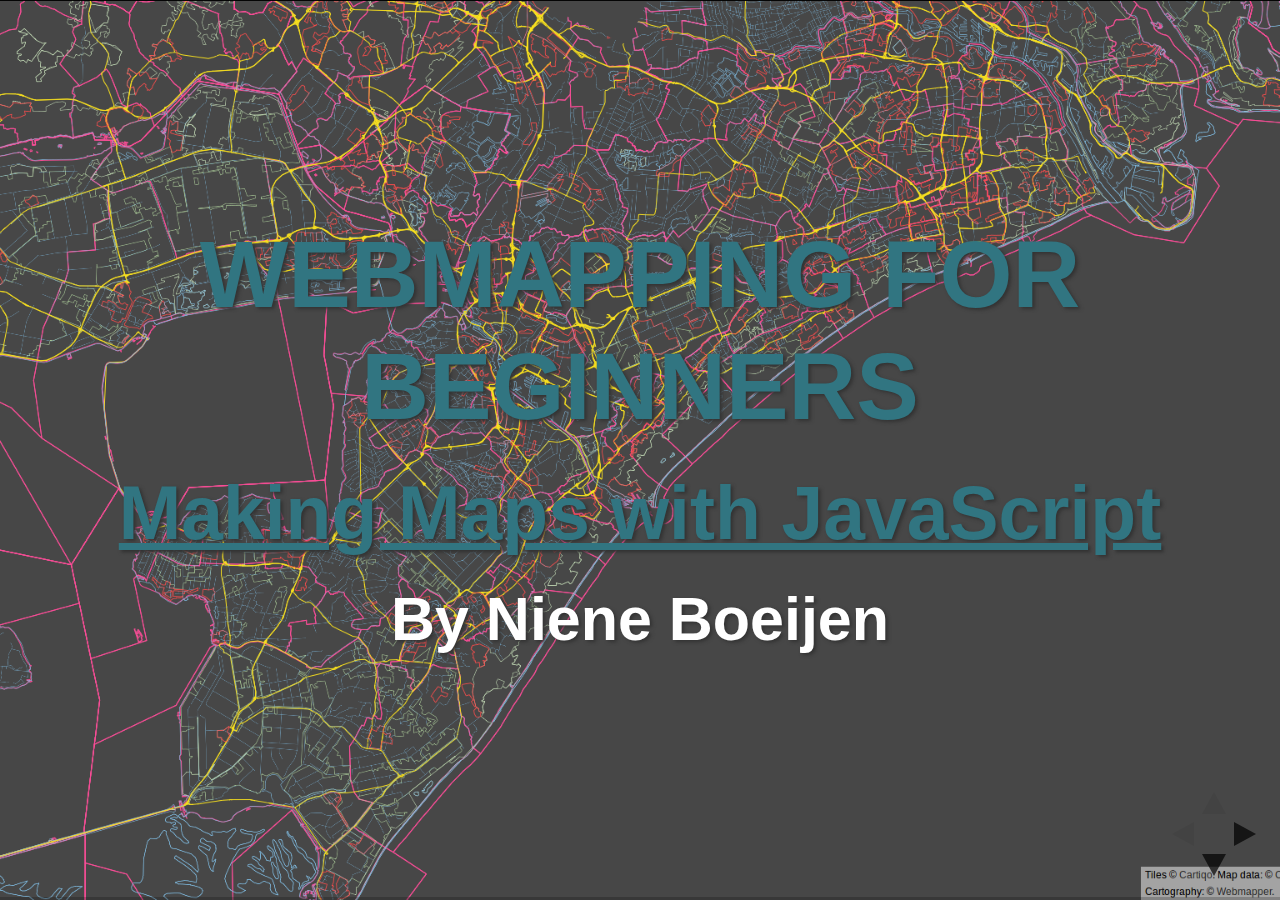
==== index.html @ 472a7421 "presentation" ====
<!doctype html>
<html lang="en">

<head>
	<meta charset="utf-8">
	<title>MGI, Making Maps with JavaScript</title>
	<meta name="description" content="Presentation introducing JavaScript as a map-making tool.">
	<meta name="author" content="Niene Boeijen">
	<meta name="apple-mobile-web-app-capable" content="yes">
	<meta name="apple-mobile-web-app-status-bar-style" content="black-translucent">
	<meta name="apple-mobile-web-app-title" content="Make maps with JS">
	<meta name="viewport" content="width=device-width, initial-scale=1.0, maximum-scale=1.0, user-scalable=no">
	<link rel="stylesheet" href="presentation/css/reveal.css">
	<link rel="stylesheet" href="presentation/css/theme/webmapper.css" id="theme">
	<!-- Theme used for syntax highlighting of code -->
	<link rel="stylesheet" href="presentation/lib/css/zenburn.css">
</head>

<body>
	<div class="reveal">
		<div class="slides">
			<!-- Opening & Welcome -->
			<section data-background-image="presentation/img/background_1.png">
				<section data-background="presentation/img/boston.gif">
					<h1>Webmapping for beginners</h1>
					<h2>Making Maps with JavaScript </h2>
					<h3>By Niene Boeijen</h3>
				</section>
				<section data-background-image="presentation/img/background_1.png">
					<table>
						<tr>
							<td>
								<h4> Presentation </h4>
							</td>
							<td> <a
									href="https://NieneB.github.io/webmapping_for_beginners_v2/">https://NieneB.github.io/webmapping_for_beginners_v2/</a>
							</td>
						</tr>
						<tr>
							<td>
								<h4> Workshop </h4>
							</td>
							<td><a
									href="https://github.com/NieneB/webmapping_for_beginners_v2/wiki">https://github.com/NieneB/webmapping_for_beginners_v2/wiki</a>
							</td>
						</tr>
					</table>
				</section>
				<section class="patternBackground">
					<h2>Niene Boeijen </h2>
					<div style="float:left; width:50%;">
						<img src="https://raw.githubusercontent.com/NieneB/Webmapping_for_beginners/gh-pages/img/wur.jpg"
							width="250px" />
						<a class="noBackground" href="https://waag.org/en/users/niene-boeijen">
							<img src="https://raw.githubusercontent.com/NieneB/Webmapping_for_beginners/gh-pages/img//WS_logo.jpg"
								height="100px" />
						</a>
						<a class="noBackground" href="http://maptime.io">
							<img src="https://raw.githubusercontent.com/NieneB/Webmapping_for_beginners/gh-pages/img//maptimeAMS.png"
								height="200px" />
						</a>
						<a class="noBackground" href="http://webmapper.net">
							<img src="presentation/img/webmapper_logo_tekst.png" height="120px" /> </a>
					</div>
					<div style="float:right; width: 50%;">
						<p style="color:#535353;">Propedeuse Art Academy</p>
						<p style="color:#535353;">MSc Geo Information Science</p>
						<p style="color:#535353;">Internship Geo Web Visualization</p>
						<p style="color:#535353;">Maptime Amsterdam & Utrecht</p>
						<p style="color:#535353;">Web Cartographer</p>
					</div>
					<aside class="notes">
						Full Stack Web Map Developer.
					</aside>
				</section>
				<section data-background-image="presentation/img//webmapperbkg.png"
					style=" text-shadow: 0px 0px 4px #333333">
					<h3 style=" text-shadow: 2px 2px 4px #333333"><a href="http://webmapper.net">Webmapper</a></h3>
					<h4 style=" color:#eeeeec; text-shadow: 2px 2px 4px #333333 ">Utrecht, the Netherlands</h4>
					<br />
					<br />
					<br />
					<br />
					<p class="fragment fade-up">Data - Design - Technology</p>
				</section>
				<section data-background-image="presentation/img//webmapperbkg.png"
					style="color:#eeeeec; text-shadow: 0px 0px 4px #333333">

					<h3 style="color:#eeeeec; text-shadow: 2px 2px 4px #333333"><a
							href="http://webmapper.net"></a>Webmapper</a></h3>

					<h4 style="color:#eeeeec; text-shadow: 2px 2px 4px #333333 ">Utrecht, the Netherlands</h4>
					<br />
					<br />
					<br />
					<br />
					<p>We make interactive maps & geo data visualizations</p>
					<p>Our expertise is open {source; data; standards}</p>
					<p>We combine cartography with web technology</p>
				</section>
				<section data-background="presentation/img/webmapper.gif">
					<div style="float: right; width: 70%; background-color:rgba(255,255,255,0.8);">
						<p>Tools we use:</p>
						<p>QGIS</p>
						<p>PostgreSQL</p>
						<p>GeoServer, MapServer</p>
						<p>JavaScript: Leaflet, OpenLayers, MapboxGL, D3</p>
						<p>Ubuntu, Linux command line tools</p>
					</div>
				</section>
				<section>
					<h3> Internships! </h3>
				</section>
			</section>
			<!--Programme info -->
			<section>
				<section>
					<h1>Goal of today!</h1>
					<p> At the end of this workshop, you will have <b>your own web page with an interactive map!</b>
						Including custom data and different background maps, of the area you want to show! Your web page
						will be hosted on Github, so you can <b>immediately share your progress with all your family and
							friends!</b></p>
					<img src="https://media.giphy.com/media/6KKab1ydLq1uU/giphy.gif">
				</section>
				<section>
					<h1> Beginners</h1>
					<img src="https://media.giphy.com/media/AEcZfXZZNCcQU/giphy.gif" width="250px">
					<p>For beginners means: if you have NO knowledge of JavaScript, HTML, CSS, Leaflet.js and D3.js,
						this workshop will help you get started!</p>
				</section>
				<section>
					<h1>This is how we do it:</h1>
					<table>
						<tr>
							<td>Introduction</td>
							<td>15 min </td>
						</tr>
						<tr>
							<td>Leaflet.js</td>
							<td>15 min </td>
						</tr>
						<tr>
							<td> <a href="https://github.com/NieneB/Webmapping_for_beginners/wiki/Introduction-Leaflet">Workshop
									Leaflet.js </a></td>
							<td> 60 min</td>
						</tr>

						<tr>
							<td colspan="2" align="center"> <b> Break! </b></td>
						</tr>
						<tr>
							<td> D3.js</td>
							<td>15 min</td>
						</tr>
						<tr>
							<td><a href="https://github.com/NieneB/Webmapping_for_beginners/wiki/Introduction-D3">Workshop
									D3.js</a></td>
							<td>60 min</td>
						</tr>

						<tr>
							<td colspan="2" align="center"><b>Show & tell </b> </td>
						</tr>
					</table>
				</section>
				<section>
					<h1> Let's get started!</h1>
				</section>
			</section>
			<!-- Presentation part 1 What is a Web Map? -->
			<section>
				<section>
					<h1>What is a web map?</h1>
					<p><i>Analogue paper maps</i></p>
					<table>
						<tr>
							<th> Digital maps</th>
							<th> VS</th>
							<th>Web Maps</th>
						</tr>
						<tr>
							<td> Data </td>
							<td></td>
							<td> Tiles, styles and servers </td>
						</tr>
						<tr>
							<td> On the computer </td>
							<td></td>
							<td> View in a browser </td>
						</tr>
						<tr>
							<td>Calculate, analyze</td>
							<td></td>
							<td>scroll, pan, zoom</td>
						</tr>
					</table>
					<img src="presentation/img/webmapping_4_steps.jpg">
				</section>
				<section data-background="presentation/img/osm.png">
					<h2><a href="openstreetmap.org">openstreetmap.org</a></h2>
				</section>
				<section data-background="presentation/img/google.png">
					<h2><a href="google.com/maps">google.com/maps</a></h2>
				</section>
				<section>
					<h1>a little History</h1>
					<div style="float:left; width:50%">
						<p>Digital maps</p>
						<p>GIS software</p>
						<p>GIS on the Web is not user friendly.. </p>
						<p>1996 Mapquest first with a web service! </p>
					</div>
					<img src="presentation/img/mapquest.jpeg" style="float:right; width:50%">
				</section>
				<section>
					<h4>But really slow to load..</h4>
					<p>in 2004 Endoxon found a way for quick online mapping! <a
							href="http://map.search.ch">map.search.ch</a></p>
					<p>2005 Google Maps took over!</p>
					<p> The solution?</p>
					<h1 class="fragment grow">Tiles! </h1>
				</section>
				<section data-background="presentation/img/tiles-loading.gif">
					<h1>Tiles</h1>
					<p>All tiles size 256x256 pixels </p>
					<p>Placed in a grid, sharing boundaries </p>
					<p> Seamless map </p>
					<p class="fragment grow">All these little tiles load way faster than one big map!</p>
					<p>We call this slippy maps</p>
				</section>
				<section>
					<h1>Zoom levels</h1>
					<p>Each zoom level has its own set of tiles!</p>
					<div style="float:right; width:50%">
						<p>Zoom level 0: 1 tile for the whole world.</p>
						<p>Increases exponentially...</p>
						<p>Zoom level 1: 4 tiles</p>
						<p>Zoom level 2: 16 tiles</p>
						<p> etc. </p>
					</div>
					<img src="presentation/img/training-tiling.png" style="float:left; width:50%">
					<a href="http://www.maptiler.org/google-maps-coordinates-tile-bounds-projection/"> Map with tile
						bounds</a>
				</section>
				<section>
					<h1>Styling & Serving tiles</h1>
					<div style="float: left; width: 50%">
						<p>Tiles are styled and rendered in advance</p>
						<p>Tiles are just images on the web</p>
						<p><a
								href="http://tile.openstreetmap.org/5/16/10.png">http://tile.openstreetmap.org/5/16/10.png</a>
						</p>
						<p>/z/x/y</p>
					</div>
					<div style="float: right; width: 50%">
						<img src="presentation/img/tiles.gif">
					</div>
				</section>
				<!-- 					<section>
						<h4>Today: </h4>
						<p> We use Tiles already provided on the internet!</p>
					</section> -->
				<section>
					<h1>Layers!</h1>
					<div style="float: left; width: 50%;">
						<p>Base Layer</p>
						<p>Raster</p>
						<img src="presentation/img/raster.png" width="500px">
					</div>
					<div style="float: right; width: 50%;"">
							<p>Data Layer / Feature Layer</p>
							<p>Vector</p>
						<img src=" presentation/img/vector_types.png" width="500px">
					</div>
				</section>
				<!-- 					<section>
						<p>There is also such a thing as Vector tiles!</p>
						<p>But today only about <h4>Raster tiles</h4></p>
					</section> -->
				<section>
					<h1>Summary</h1>
					<h2>Web Map Building blocks</h2>
					<div style="float: left; width: 50%">
						<p>Data, styled, tiles, server:</p>
						<p><b>Base Layer</b></p>
						<p>Additional Data:</p>
						<p><b>Vector Layers</b></p>
						<p>Interface and Interaction</p>
						<p><i>Zoom, panning, clicking etc. </i></p>
					</div>
					<div style="float: left; width: 50%">
						<img src="presentation/img/tile_creation.png">
					</div>
				</section>

				<section>
					<h2>How to bring this all together?</h2>
					<div class="fragment fade-in">
						<h1> JavaScript!</h1>
						<p>Puts it all together,</p>
						<p>Tiles, content, interaction</p>
					</div>
				</section>
				<section>
					<img src="presentation/img/web_map_building_blocks.png" height=" 50%">
				</section>
			</section>
			<!-- Presentation part 2 Web page -->
			<section>
				<section>
					<h1>Making a Web Page</h1>
					<img src="presentation/img/html-css-js.png">
					<img class="fragment fade-in" src="presentation/img/html-css-js-file.png">
				</section>
				<section>
					<h1>New to HTML & CSS?</h1>
					<p>Start with <a
							href="https://github.com/NieneB/Webmapping_for_beginners/wiki/Making-a-web-page">Making a
							web page</a> </p>
					<p>Or use <a href="https://www.codecademy.com/learn/web"> Code Academy</a></p>
					<img src="presentation/img/html_demo.gif" width="50%">
				</section>
				<section>
					<h1>Maps with JavaScript</h1>
					<img src="presentation/img/web_map_building_blocks.png" height=" 50%">
				</section>
			</section>
			<!-- Presentation part 2.5 Maps with Javascript -->
			<section>
				<section>
					<h1>a Map is a lot! </h1>
					<p>Tiles for Base layer</p>
					<p>Data layers, polygons, lines & points</p>
					<p>Functionality: zoom, pan, popups, markers, routes, etc. </p>
					<p>Interactivity</p>
					<p>etc.</p>
					<h2 class="fragment fade-in">JavaScript Libraries! </h2>
				</section>
				<section>
					<h1>JavaScript Library</h1>
					<p> Including a JavaScript library in your code is like copying and pasting someone else's code into
						yours. You have access to everything in that library. </p>
					<p> In our case, it's a bunch of cool tools to make web maps and give them familiar functionality.
					</p>
				</section>
				<section>
					<h1>JavaScript Libraries for Mapping</h1>
					<p><a href="https://openlayers.org/">OpenLayers</a>
						<p class="fragment grow"><a href="http://leafletjs.com/">Leaflet.js</a></p>
						<p class="fragment grow"><a href="https://d3js.org/">D3.js</a></p>
						<p><a href="https://developers.google.com/maps/documentation/javascript/">Google Maps</a></p>
						<p><a href="https://www.mapbox.com/mapbox.js/api/v3.1.1/">Mapbox</a></p>
						<p><a href="https://developer.here.com/develop/javascript-api">HERE Maps</a></p>
				</section>
				<!-- NL Maps -->
				<!-- <section>
						<h1>NL Maps</h1>
						<p>Nederlandse actuele Data op de kaart (BRT)</p>
						<p>Meerdere Mapping libraries ondersteund</p>
						<p>Kant en klare code</p>
						<p>Uitgebreide documentatie</p>
					</section>
					<section>
						<a href="https://nlmaps.nl/"> NL Maps Wizard</a>
						<img src="presentation/img/nl_maps.gif">
					</section> -->
			</section>
			<!-- Presentation part 3 Leaflet.js -->
			<section>
				<section>
					<h1>Leaflet.js</h1>
					<a href="http://leafletjs.com"><img src="presentation/img/leaflet-logo.png"></a>
					<p>An Open-Source JavaScript Library for Mobile-Friendly Interactive Maps</p>
					<blockquote> simplicity, performance and usability </blockquote>
				</section>
				<section>
					<p>Developed by: <a href="http://agafonkin.com/en/">Vladimir Agafonkin.</a></p>
					<p>Weighing about 38 KB of JS. </p>
					<p>Has all the mapping features most developers ever need.</p>
					<p>Can be extended with <a href="http://leafletjs.com/plugins.html">Plugins</a></p>
					<p>Well <a href="http://leafletjs.com/reference-1.2.0.html">documented</a></p>
				</section>
				<section>
					<h1>What Leaflet does not do:</h1>
					<p>Provide data for you.</p>
					<p>Provide the basemap.</p>
					<p>Its not GIS</p>
					<h2 class="fragment fade-in">Leaflet is a framework </h2>
				</section>
				<!-- 	<section>
						<h1>Some examples</h1>
						<p>http://spatial.ly/2017/03/mapping-european-population/</p>
						<iframe src="http://dataviz.spatial.ly/European_Population_Density.html" style="width:100%; height:300px;"> </iframe>
					</section> -->
				<section>
					<h1>Gimme the code!</h1>
					<p>Include in HTML head</p>
					<pre><code data-trim >
<link rel="stylesheet" href="https://unpkg.com/leaflet@1.2.0/dist/leaflet.css"/>
<script src="https://unpkg.com/leaflet@1.2.0/dist/leaflet.js"></script>
						</code></pre>
					<p>HTML body</p>
					<pre><code data-trim > <div id="mapid"></div> </code></pre>
					<p>CSS</p>
					<pre><code data-trim data-noescape>#mapid { height: 180px; }</code></pre>
				</section>
				<section>
					<h2>JavaScript</h2>
					<pre><code data-trim data-noescape>
var map = L.map('map').setView([51.505, -0.09], 13);

L.tileLayer('http://{s}.tile.osm.org/{z}/{x}/{y}.png', {
    attribution: '&copy; <a href="http://osm.org/copyright">OpenStreetMap</a> contributors'
}).addTo(map);
</code></pre>
				</section>
				<section>
					<h1>What will we do?</h1>
					<p>Add a <a href="http://leaflet-extras.github.io/leaflet-providers/preview/">Base Map</a></p>
					<p>Adding markers, circles, polygons</p>
					<p>Add custom data</p>
					<iframe src="workshop/leaflet/index.html" style="width:100%; height:300px;"> </iframe>
				</section>
			</section>
			<!-- Presentation part 5 Let's get started! -->
			<section>
				<section>
					<h1> Let's Map!</h1>
					<p>Everything is on Github</p>
				</section>
				<section>
					<h1>Github?!</h1>
					<img src="https://media.giphy.com/media/TW6M5r0ncBHcQ/giphy.gif" height="200px">
					<p>Used for code.</p>
					<p>Version control.</p>
					<p>Sharing.</p>
					<p>Documentation.</p>
				</section>
				<section>
					<h2>Use Sublime Text</h2>
					<p>NOT Notepad+ ... </p>
					<p>See Blackboard!</p>
				</section>
				<section>
					<p>Made for Boston, USA</p>
					<p>Assignment: Change every coordinate of the examples to the Netherlands!!</p>
				</section>
				<section>
					<h4> Base map = tiles already on the internet</h4>
					<h4>Custom data : Feel free to use your own!</h4>
					<h1>NOTE:</h1>
					<p>Not to big datasets</p>
					<p>Export to GeoJSON: WGS84</p>
					<p>Remove any not used attributes first!</p>
					<p>Points, Polygons or Lines? </p>
					<p>Attribute names are crucial! simple, short, no spaces or symbols</p>
				</section>
				<section>
					<p>Running a local server</p>
					<pre><code data-trim data-noescape>
C:\Python27\ArcGIS10.5\python -m SimpleHTTPServer
</code></pre>
				</section>
				<section>
					<h1>Problems or questions?</h1>
					<p>Use <a href="https://en.wikipedia.org/wiki/Internet">the INTERNET!</a></p>
					<p> Use the <a href="http://leafletjs.com/reference-1.2.0.html">Leaflet documentation!</a></p>
					<p><a href="https://stackoverflow.com/questions/tagged/leaflet">StackOverflow</a> is awesome!</p>
					<p>Ask me</p>
				</section>
				<section>
					<h1>Be creative!</h1>
					<div style="float: left; width: 50%">
						<img src="https://media.giphy.com/media/3oEduXdm2gjnrsJBOo/giphy.gif">
					</div>
					<div style="float: right; width: 50%">
						<p>There is more to find on the Internet</p>
						<!-- <p>playing is learning</p> -->
						<p>Do not keep yourself to the assignments!! </p>
					</div>
				</section>
				<section>
					<table>
						<tr>
							<td>
								<h4> Presentation </h4>
							</td>
							<td> <a href="http://bit.ly/2uF2IhL">http://bit.ly/2uF2IhL </a> </td>
						</tr>
						<tr>
							<td>
								<h4> Workshop </h4>
							</td>
							<td><a href="http://bit.ly/2viXRGF">http://bit.ly/2viXRGF</a></td>
						</tr>
					</table>
					<h4> or </h4>
					<h4><a style=" text-transform: initial"
							href="https://github.com/NieneB/Webmapping_for_beginners">github.com/NieneB/webmapping_for_beginners</a>
					</h4>
				</section>
			</section>

			<!-- NEW PART PRESENTATION!!  -->
			<section>
				<section>
					<h1>Let's have a break!</h1>
					<img src="https://media.giphy.com/media/sYBZPHdMTBzyM/giphy.gif" height="400px">
					<h2> 15 min </h2>
				</section>
				<section>
					<table>
						<tr>
							<td>
								<h4> Presentation </h4>
							</td>
							<td> <a href="http://bit.ly/2uF2IhL">http://bit.ly/2uF2IhL </a> </td>
						</tr>
						<tr>
							<td>
								<h4> Workshop </h4>
							</td>
							<td><a href="http://bit.ly/2viXRGF">http://bit.ly/2viXRGF</a></td>
						</tr>
					</table>
					<h4> or </h4>
					<h4><a style=" text-transform: initial"
							href="https://github.com/NieneB/Webmapping_for_beginners">github.com/NieneB/webmapping_for_beginners</a>
					</h4>
				</section>
			</section>
			<!-- Presentation part 4 D3.js -->
			<section>
				<section>
					<h1>D3.js</h1>
					<a href="https://d3js.org/"><img src="presentation/img/d3-logo.png"></a>
					<p>Data Driven Documents</p>
					<p>A JavaScript library for manipulating documents based on data</p>
					<blockquote>D3 helps you bring data to life using HTML, SVG, and CSS.</blockquote>
					<code></code>
				</section>
				<section>
					<p>Developed by <a href="https://bost.ocks.org/mike/">Mike Bostock</a></p>
					<p>Allows you to bind data to the DOM and apply data-driven transformations to the document</p>
					<p>HTML, SVG, and CSS</p>
					<p>Fast</p>
					<p>supports large datasets</p>
					<p>Dynamic, interaction, animation</p>
				</section>
				<section>
					<h1>SVG</h1>
					<div style="float: left; width: 50%">
						<p>Text-based, mathematical representation of an image. </p>
						<p>Vector Graphics</p>
						<p>Can be searched, indexed, scripted, and compressed! </p>
					</div>
					<div style="float: right; width: 50%">
						<img
							src="https://raw.githubusercontent.com/wiki/NieneB/Webmapping_for_beginners/img/Bitmap_VS_SVG.png">
					</div>
				</section>
				<section>
					<h1>D3 is NOT</h1>
					<p>a slippy map creator</p>
					<p> Not based on tiles!!</p>
					<h2 class="fragment fade-in">Mostly used for:</h2>
					<p class="fragment fade-in">Charts (pie, line), Tables, Maps, Networks, animation & interactivity
					</p>

				</section>
				<section>
					<h1>Gimme the code!</h1>
					<pre><code><script src="https://d3js.org/d3.v4.min.js"></script></code></pre>
				</section>
				<section>
					<h1>How does it work?</h1>
					<h2>Selections</h2>
					<p>Selecting elements by : </p>
					<p>[.Class #Id Type]</p>
					<pre><code>
d3.selectAll("p").style("color", "white");
d3.select("body").style("background-color", "black");
						</code></pre>
				</section>
				<section>
					<h2>Data </h2>
					<p><b>Styles:</b> transparency, color, size, borders</p>
					<pre><code>d3.selectAll("p").style("color", "white");</code></pre>
					<p><b>Attributes:</b> classes, id, interactive behavior</p>
					<pre><code>d3.selectAll(".small").atr("class", "big");</code></pre>
					<p><b>Properties:</b> state, true/false</p>
					<p><b>Transitions:</b> animation, delay, transformation</p>

				</section>
				<section>
					<h1>Dynamic properties</h1>
					<pre><code>
d3.selectAll("p").style("color", function() {
	return "hsl(" + Math.random() * 360 + ",100%,50%)";
});</code></pre>
					<h1>Transition</h1>
					<pre><code>
d3.selectAll("circle").transition()
	.duration(750)
	.delay(function(d, i) { return i * 10; })
	.attr("r", function(d) { return Math.sqrt(d * scale); });</code></pre>
				</section>
				<section>
					<h1>Examples</h1>
					<a href="https://github.com/mbostock/d3/wiki/Gallery"> gallery</a>
				</section>
				<section>
					<h1>What will we do?</h1>
					<p>Making a simple map, countries as polygons</p>
					<p>Adding Point data, Style data driven</p>
					<p>Adding legends and graphs based on the same data</p>
					<iframe src="workshop/d3/index_step1.html" style="width:100%; height:300px;"> </iframe>
				</section>
			</section>
			<!-- Presentation part 5 Let's get started! -->
			<section>
				<section>
					<h1> Let's Map!</h1>
					<p>Everything is on Github</p>
				</section>
				<section>
					<h1>Problems or questions?</h1>
					<p>Use <a href="https://en.wikipedia.org/wiki/Internet">the INTERNET!</a></p>
					<p><a href="https://stackoverflow.com/questions/tagged/leaflet">StackOverflow</a> is awesome!</p>
					<p>Use the <a href="https://github.com/d3/d3/wiki">D3.js documentation!</a></p>
					<p>Use <a href="https://bl.ocks.org/">bl.ocks.org</a></p>
					<p>Ask me</p>
				</section>
				<section>
					<h1>Be creative!</h1>
					<div style="float: left; width: 60%">
						<img src="https://media.giphy.com/media/QIiqoufLNmWo8/giphy.gif">
					</div>
					<div style="float: right; width: 40%">
						<p>There is more to find on the Internet</p>
						<p>playing is learning</p>
						<p>Do not keep yourself to the assignments!! </p>
					</div>
				</section>
				<section>
					<table>
						<tr>
							<td>
								<h4> Presentation </h4>
							</td>
							<td> <a href="http://bit.ly/2uF2IhL">http://bit.ly/2uF2IhL </a> </td>
						</tr>
						<tr>
							<td>
								<h4> Workshop </h4>
							</td>
							<td><a href="http://bit.ly/2viXRGF">http://bit.ly/2viXRGF</a></td>
						</tr>
					</table>
					<h4> or </h4>
					<h4><a style=" text-transform: initial"
							href="https://github.com/NieneB/Webmapping_for_beginners">github.com/NieneB/webmapping_for_beginners</a>
					</h4>
				</section>
			</section>
			<!-- Show and Tell plus wrap up! -->
			<section>
				<section>
					<h1>Show & Tell</h1>
					<!-- <p><a href="https://tsyoungs.github.io/MyFirstWebMap/">Thea Youngs</a></p>
						<p><a href="https://josephmsms.github.io/leaflet_example">Joseph Schwartz</a></p>
						<p><a href="https://baburns.github.io/LeafletWorkshop/">Bonnie Burns</a></p>
						<p><a href="https://division39fbs.github.io/leaflet/">Irina Lecoche - Leaflet</a></p>
						<p><a href="https://division39fbs.github.io/d3/">Irina Lecoche - D3</a></p>
						<p><a href="https://pmcdiddy.github.io/myfirstwebmap_foss4g2017/">Phil McDaniel</a></p> -->
				</section>
				<section>
					<h1>Thank you!</h1>
					<p>Feedback please?</p>
					<p>Stay in touch or questions: </p>
					<p><i>niene@webmapper.net</i></p>
				</section>
				<section>
					<h1>Thanks to:</h1>
					<p>In random order:</p>
					<div style="float: left; width: 50%">
						<p style="font-size: 10pt; ">All contributors from Mapschool.io</p>
						<p style="font-size: 10pt;">Maptime Boston</p>
						<p style="font-size: 10pt;">Lyzi Diamond</p>
						<p style="font-size: 10pt;">Wikipedia</p>
						<p style="font-size: 10pt;">Leaflet.js</p>
						<p style="font-size: 10pt;">D3.js</p>
						<p style="font-size: 10pt;">Webmapper</p>
						<p style="font-size: 10pt;">Waag Society</p>
						<p style="font-size: 10pt;">Maptime Amsterdam</p>
						<p style="font-size: 10pt;">Maptime Utrecht</p>
						<p style="font-size: 10pt;">Maptime IO</p>
						<p style="font-size: 10pt;">Code Academy</p>
					</div>
					<div style="float: right; width: 50%">
						<p style="font-size: 10pt;">tutorials of Scott Murray</p>
						<p style="font-size: 10pt;">Noah Veltman</p>
						<p style="font-size: 10pt;">Mike Bostock</p>
						<p style="font-size: 10pt;">Giphy</p>
						<p style="font-size: 10pt;">BFRO</p>
						<p style="font-size: 10pt;">Alan McConchie</p>
						<p style="font-size: 10pt;">Beth Schechter</p>
					</div>
				</section>
			</section>
		</div>
	</div>
	<script src="presentation/lib/js/head.min.js"></script>
	<script src="presentation/js/reveal.js"></script>
	<script>
		// More info https://github.com/hakimel/reveal.js#configuration
		Reveal.initialize({
			controls: true,
			progress: true,
			history: true,
			center: true,

			transition: 'slide', // none/fade/slide/convex/concave/zoom

			// More info https://github.com/hakimel/reveal.js#dependencies
			dependencies: [
				{ src: 'presentation/lib/js/classList.js', condition: function () { return !document.body.classList; } },
				{ src: 'presentation/plugin/markdown/marked.js', condition: function () { return !!document.querySelector('[data-markdown]'); } },
				{ src: 'presentation/plugin/markdown/markdown.js', condition: function () { return !!document.querySelector('[data-markdown]'); } },
				{ src: 'presentation/plugin/highlight/highlight.js', async: true, callback: function () { hljs.initHighlightingOnLoad(); } },
				{ src: 'presentation/plugin/zoom-js/zoom.js', async: true },
				{ src: 'presentation/plugin/notes/notes.js', async: true }
			]
		});
	</script>
</body>

</html>
---- presentation/css/theme/webmapper.css ----
/**
 * White theme for reveal.js. This is the opposite of the 'black' theme.
 *
 * By Hakim El Hattab, http://hakim.se
 */
 @import url(../../lib/font/Lato2OFLWeb/Lato/latofonts.css);
 @import url(../../lib/font/cartiqo/cartiqo.css);

section.has-dark-background, section.has-dark-background h1, section.has-dark-background h2, section.has-dark-background h3, section.has-dark-background h4, section.has-dark-background h5, section.has-dark-background h6 {
  color: #222; }


.cartiqo {
    font-family: "cartiqo", "LatoWeb", Helvetica, sans-serif;
    color: #ffffff;
    font-size: 3.2em;
    padding: 0px;
    line-height: 1;
}

.iconlinks{
  position: absolute;
  top:-340px;
  right:-170px;
}
/*********************************************
 * GLOBAL STYLES
 *********************************************/

body {
  background:  #f9f9f9;
  background-color: #f9f9f9;
  background-image: url('../../backgrounds/exclusive-paper.png');
}
.patternBackground{
    background-image: url('../../backgrounds/hexellence.png');
    background-color: #f9f9f9;
}

.takeaway {
    background-image: url('../../backgrounds/hexellence.png');
    background-color: #f9f9f9;
    padding: 15px;
    text-align: left;
    text-shadow: 2px 2px #636363;
}

.reveal {
  font-family: "LatoWeb", Helvetica, sans-serif;
  font-size: 38px;
  font-weight: normal;
  color: #ffffff; }

::selection {
  color: #fff;
  background: #317581;
  text-shadow: none; }

.reveal .slides > section,
.reveal .slides > section > section {
  line-height: 1.3;
  font-weight: inherit;
   }

/*********************************************
 * Animation
 *********************************************/

 @keyframes bounceIn {
  0% {
    transform: scale(0.1);
    opacity: 0;
  }
  60% {
    transform: scale(1.2);
    opacity: 1;
  }
  100% {
    transform: scale(1);
  }
}

#animateBounce{
  /* mix-blend-mode: color-burn; */
  animation: bounceIn 2s infinite alternate;

}

/*********************************************
 * HEADERS
 *********************************************/
.reveal h1,
.reveal h2,
.reveal h3,
.reveal h4,
.reveal h5,
.reveal h6 {
  margin: 0 0 20px 0;
  color: #317581;
  font-family: "LatoWebHeavy", Helvetica, sans-serif;
  font-weight: 600;
  line-height: 1.2;
  letter-spacing: normal;
  word-wrap: break-word;
  text-shadow: 2px 2px 3px #333333;
}

.reveal h1 {
  font-size: 2em;
  text-transform: uppercase;
  
}

.reveal h2 {
  font-size: 1.6em; 
text-decoration: underline; }


.reveal h3 {
  font-size: 1.3em; 
  color: #ffffff;
}

.reveal h4 {
  font-size: 1em;
  text-shadow: none; }


/*********************************************
 * OTHER
 *********************************************/
.reveal p {
  margin: 20px 0;
  line-height: 1.3; 
  color: #2f2d2d;}

/* Ensure certain elements are never larger than the slide itself */
.reveal img,
.reveal video,
.reveal iframe {
  max-width: 85%;
  max-height: 85%; 
}

.reveal strong,
.reveal b {
  font-weight: bold; }

.reveal em {
  font-style: italic; }

.reveal ol,
.reveal dl,
.reveal ul {
  display: inline-block;
  text-align: left;
  margin: 0 0 0 1em; }

.reveal ol {
  list-style-type: decimal; }

.reveal ul {
  list-style-type: disc; }

.reveal ul ul {
  list-style-type: square; }

.reveal ul ul ul {
  list-style-type: circle; }

.reveal ul ul,
.reveal ul ol,
.reveal ol ol,
.reveal ol ul {
  display: block;
  margin-left: 40px; }

.reveal dt {
  font-weight: bold; }

.reveal dd {
  margin-left: 40px; }

.reveal q,
.reveal blockquote {
  quotes: none; }

.reveal blockquote {
  display: block;
  position: relative;
  width: 70%;
  margin: 20px auto;
  padding: 5px;
  font-style: italic;
  background: rgba(255, 255, 255, 0.05);
  box-shadow: 0px 0px 2px rgba(0, 0, 0, 0.2); }

.reveal blockquote p:first-child,
.reveal blockquote p:last-child {
  display: inline-block; }

.reveal q {
  font-style: italic; }

.reveal pre {
  display: block;
  position: relative;
  width: 90%;
  margin: 20px auto;
  text-align: left;
  font-size: 0.55em;
  font-family: monospace;
  line-height: 1.2em;
  word-wrap: break-word;
  box-shadow: 0px 0px 6px rgba(0, 0, 0, 0.3); }

.reveal code {
  font-family: monospace; }

.reveal pre code {
  display: block;
  padding: 5px;
  overflow: auto;
  max-height: 400px;
  word-wrap: normal; }

.reveal table {
  margin: auto;
  border-collapse: collapse;
  border-spacing: 0; }

.reveal table th {
  font-weight: bold; }

.reveal table th,
.reveal table td {
  text-align: left;
  padding: 0.2em 0.5em 0.2em 0.5em;
  border-bottom: 1px solid; }

.reveal table th[align="center"],
.reveal table td[align="center"] {
  text-align: center; }

.reveal table th[align="right"],
.reveal table td[align="right"] {
  text-align: right; }

.reveal table tbody tr:last-child th,
.reveal table tbody tr:last-child td {
  border-bottom: none; }

.reveal sup {
  vertical-align: super; }

.reveal sub {
  vertical-align: sub; }

.reveal small {
  display: inline-block;
  font-size: 0.6em;
  line-height: 1.2em;
  vertical-align: top; }

.reveal small * {
  vertical-align: top; }

/*********************************************
 * LINKS
 *********************************************/
.reveal a {
  color: #ffffff;
  background-color: #317581;
  padding: 5px;
  border-radius: 5px;
  text-decoration: none;
  -webkit-transition: color .15s ease;
  -moz-transition: color .15s ease;
  transition: color .15s ease; 
}

.reveal a:hover {
  background-color: #ffffff !important;
  color: #317581 !important;
  text-shadow: none;
  border: none; 
  text-shadow: 2px 2px 3px #333333;
  -webkit-transition: color .15s ease;
  -moz-transition: color .15s ease;
  transition: color .15s ease; 
}

.reveal a:visited {
  background-color: #317581;
  color: #ffffff ;
  text-shadow: none;
  border: none; 
  text-shadow: 2px 2px 3px #333333;
}

.reveal .roll span:after {
  color: #fff;
  background: #317581; }

/*********************************************
 * IMAGES
 *********************************************/
.reveal section img {
  margin: 15px 0px;
  background: rgba(255, 255, 255, 0.12);
  border: 0px solid #222;
  box-shadow: 0 0 0px rgba(0, 0, 0, 0.15); }

.reveal section img.plain {
  border: 0;
  box-shadow: none; }

.reveal .noBackground{
    background-color: transparent !important;
}
.reveal .noBackground:hover{
    background-color: transparent !important;
}
.reveal a img {
  background-color: transparent;
  -webkit-transition: all .15s linear;
  -moz-transition: all .15s linear;
  transition: all .15s linear; }

.reveal a:hover img {
  box-shadow: 2px 2px 20px rgba(0, 0, 0, 0.55); 
  background-color: transparent !important;
}

/*********************************************
 * NAVIGATION CONTROLS
 *********************************************/

 .reveal .controls {
  color: #317581;
}

/*********************************************
 * PROGRESS BAR
 *********************************************/
.reveal .progress {
  background: rgba(0, 0, 0, 0.2); }

.reveal .progress span {
  background: #317581;
  -webkit-transition: width 800ms cubic-bezier(0.26, 0.86, 0.44, 0.985);
  -moz-transition: width 800ms cubic-bezier(0.26, 0.86, 0.44, 0.985);
  transition: width 800ms cubic-bezier(0.26, 0.86, 0.44, 0.985); }
---- presentation/lib/css/zenburn.css ----
/*

Zenburn style from voldmar.ru (c) Vladimir Epifanov <voldmar@voldmar.ru>
based on dark.css by Ivan Sagalaev

*/

.hljs {
  display: block;
  overflow-x: auto;
  padding: 0.5em;
  background: #3f3f3f;
  color: #dcdcdc;
}

.hljs-keyword,
.hljs-selector-tag,
.hljs-tag {
  color: #e3ceab;
}

.hljs-template-tag {
  color: #dcdcdc;
}

.hljs-number {
  color: #8cd0d3;
}

.hljs-variable,
.hljs-template-variable,
.hljs-attribute {
  color: #efdcbc;
}

.hljs-literal {
  color: #efefaf;
}

.hljs-subst {
  color: #8f8f8f;
}

.hljs-title,
.hljs-name,
.hljs-selector-id,
.hljs-selector-class,
.hljs-section,
.hljs-type {
  color: #efef8f;
}

.hljs-symbol,
.hljs-bullet,
.hljs-link {
  color: #dca3a3;
}

.hljs-deletion,
.hljs-string,
.hljs-built_in,
.hljs-builtin-name {
  color: #cc9393;
}

.hljs-addition,
.hljs-comment,
.hljs-quote,
.hljs-meta {
  color: #7f9f7f;
}


.hljs-emphasis {
  font-style: italic;
}

.hljs-strong {
  font-weight: bold;
}
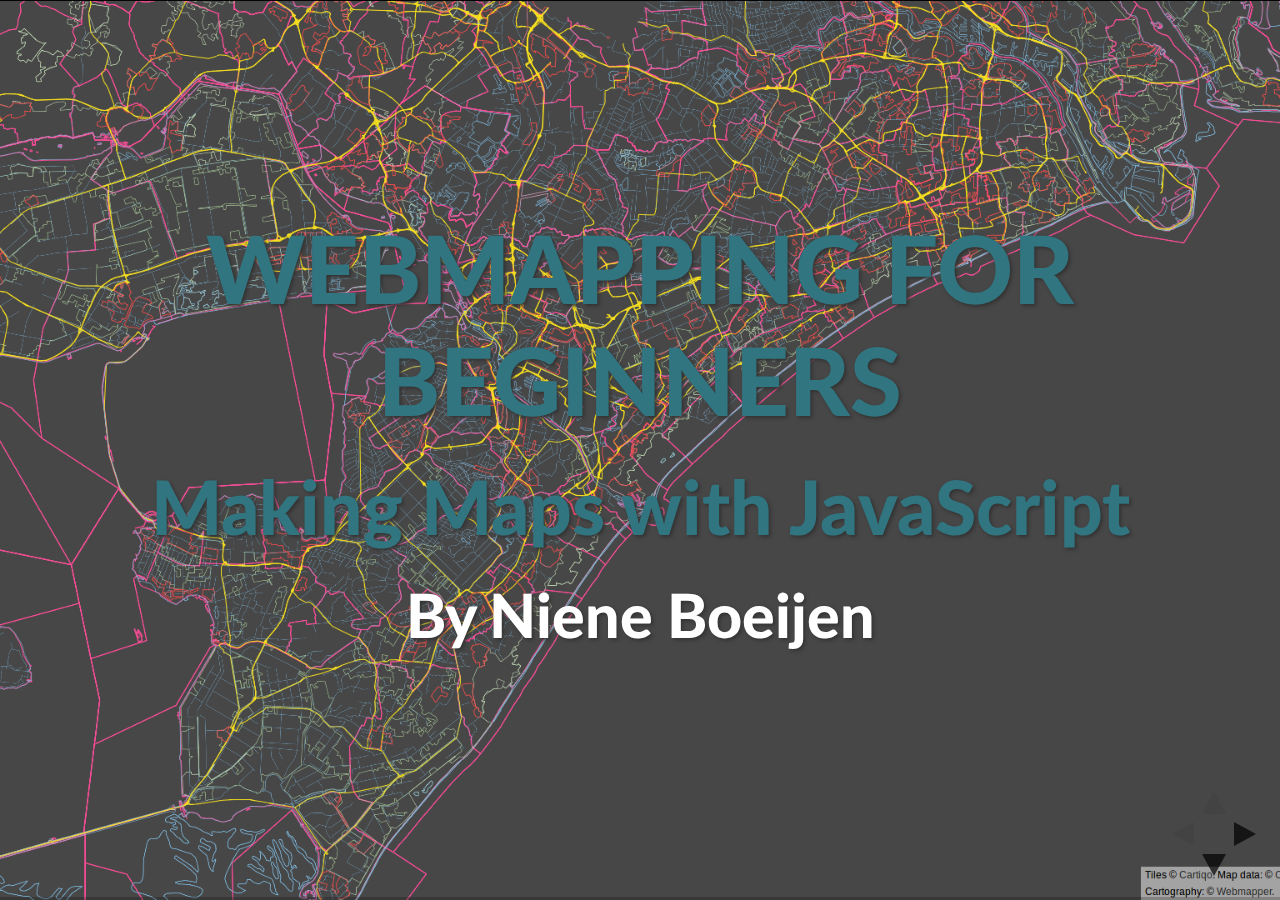
==== commit 8ccd304d: "presentation" ====
--- a/index.html
+++ b/index.html
@@ -21,12 +21,12 @@
 		<div class="slides">
 			<!-- Opening & Welcome -->
 			<section data-background-image="presentation/img/background_1.png">
-				<section data-background="presentation/img/boston.gif">
+				<section>
 					<h1>Webmapping for beginners</h1>
 					<h2>Making Maps with JavaScript </h2>
 					<h3>By Niene Boeijen</h3>
 				</section>
-				<section data-background-image="presentation/img/background_1.png">
+				<section>
 					<table>
 						<tr>
 							<td>
@@ -46,7 +46,7 @@
 						</tr>
 					</table>
 				</section>
-				<section class="patternBackground">
+				<section>
 					<h2>Niene Boeijen </h2>
 					<div style="float:left; width:50%;">
 						<img src="https://raw.githubusercontent.com/NieneB/Webmapping_for_beginners/gh-pages/img/wur.jpg"
@@ -111,9 +111,6 @@
 				<section>
 					<h3> Internships! </h3>
 				</section>
-			</section>
-			<!--Programme info -->
-			<section>
 				<section>
 					<h1>Goal of today!</h1>
 					<p> At the end of this workshop, you will have <b>your own web page with an interactive map!</b>
@@ -140,31 +137,26 @@
 							<td>15 min </td>
 						</tr>
 						<tr>
+							<td> D3.js</td>
+							<td>15 min</td>
+						</tr>
+						<tr>
+							<td colspan="2" align="center"> <b> Break! </b></td>
+						</tr>
+						<tr>
 							<td> <a href="https://github.com/NieneB/Webmapping_for_beginners/wiki/Introduction-Leaflet">Workshop
 									Leaflet.js </a></td>
 							<td> 60 min</td>
 						</tr>
-
-						<tr>
-							<td colspan="2" align="center"> <b> Break! </b></td>
-						</tr>
-						<tr>
-							<td> D3.js</td>
-							<td>15 min</td>
-						</tr>
 						<tr>
 							<td><a href="https://github.com/NieneB/Webmapping_for_beginners/wiki/Introduction-D3">Workshop
 									D3.js</a></td>
 							<td>60 min</td>
 						</tr>
-
 						<tr>
 							<td colspan="2" align="center"><b>Show & tell </b> </td>
 						</tr>
 					</table>
-				</section>
-				<section>
-					<h1> Let's get started!</h1>
 				</section>
 			</section>
 			<!-- Presentation part 1 What is a Web Map? -->
@@ -256,12 +248,11 @@
 						<img src="presentation/img/tiles.gif">
 					</div>
 				</section>
-				<!-- 					<section>
-						<h4>Today: </h4>
-						<p> We use Tiles already provided on the internet!</p>
-					</section> -->
-				<section>
-					<h1>Layers!</h1>
+				<section>
+					<img src="presentation/img/tile_creation.png">
+				</section>
+				<section>
+					<h1>Layers</h1>
 					<div style="float: left; width: 50%;">
 						<p>Base Layer</p>
 						<p>Raster</p>
@@ -273,12 +264,7 @@
 						<img src=" presentation/img/vector_types.png" width="500px">
 					</div>
 				</section>
-				<!-- 					<section>
-						<p>There is also such a thing as Vector tiles!</p>
-						<p>But today only about <h4>Raster tiles</h4></p>
-					</section> -->
-				<section>
-					<h1>Summary</h1>
+				<section>
 					<h2>Web Map Building blocks</h2>
 					<div style="float: left; width: 50%">
 						<p>Data, styled, tiles, server:</p>
@@ -292,22 +278,71 @@
 						<img src="presentation/img/tile_creation.png">
 					</div>
 				</section>
-
-				<section>
-					<h2>How to bring this all together?</h2>
-					<div class="fragment fade-in">
-						<h1> JavaScript!</h1>
-						<p>Puts it all together,</p>
-						<p>Tiles, content, interaction</p>
-					</div>
-				</section>
-				<section>
-					<img src="presentation/img/web_map_building_blocks.png" height=" 50%">
+				<section>
+					<h1>From Raster to Vector</h1>
+					<img src="presentation/img/map-tiles-2-w800.png" />
+				</section>
+				<section>
+					<h1>Vector Tile</h1>
+					<div style="float:left; width:50%;">
+						<img src="https://mapzen.com/resources/projects/vector-tiles/square-of-math.gif">
+					</div>
+					<div style="float:right; width:50%">
+						<p> No colours</p>
+						<p> Arrays in a 256 x 256 matrix</p>
+						<p> Same tiling schema as Raster png tiles.</p>
+						<p> Binary format</p>
+						<p> Simplifies geometries</p>
+					</div>
+				</section>
+				<section>
+					<h1>Disadvantages Raster Tiles</h1>
+					<p>No interaction with objects</p>
+					<p>No information available about objects</p>
+					<p>Multiple visualizations = multiple tile sets</p>
+				</section>
+				<section>
+					<h1>Advantages Vector tiles</h1>
+					<p> Rendering is done on client side not by the server</p>
+					<p> So different clients can style a map different</p>
+					<p> Small tile size. So faster data transfer. </p>
+					<p> High resolution.</p>
+					<p> Direct access to feature information.</p>
+				</section>
+				<section>
+					<h1>Standards</h1>
+					<a href="https://www.mapbox.com/vector-tiles/specification/">Mapbox Vector Tile Standard. </a>
+					<p>Based on the binary protocal buffer (.pbf) from Google.</p>
+					<p><a href="https://www.mapbox.com/blog/vector-tile-adoption/">Standard already used by
+							Esri.</a></p>
+					<p>Web Mercator projection, Google tiling scheme.</p>
+					<h1>Formats</h1>
+					<p>.mvt - .pbf</p>
+					<p>.mbtiles</p>
+				</section>
+				<section>
+					<h1>Want to know more?</h1>
+					<p><a href="https://www.mapbox.com/mapbox-gl-js/api/">MapboxGL.js</a></p>
+
+					<p><a href="http://maputnik.com/">Maputnik</a></p>
 				</section>
 			</section>
 			<!-- Presentation part 2 Web page -->
 			<section>
 				<section>
+					<h1> So how do I make a Web Map?</h1>
+				</section>
+				<section>
+					<h1> JavaScript!</h1>
+					<p>Puts it all together,</p>
+					<p>Tiles, content, interaction</p>
+				</section>
+
+
+				<section>
+					<img src="presentation/img/web_map_building_blocks.png" height=" 50%">
+				</section>
+				<section>
 					<h1>Making a Web Page</h1>
 					<img src="presentation/img/html-css-js.png">
 					<img class="fragment fade-in" src="presentation/img/html-css-js-file.png">
@@ -315,18 +350,12 @@
 				<section>
 					<h1>New to HTML & CSS?</h1>
 					<p>Start with <a
-							href="https://github.com/NieneB/Webmapping_for_beginners/wiki/Making-a-web-page">Making a
+							href="https://github.com/NieneB/Webmapping_for_beginners/wiki/Making-a-web-page">Making
+							a
 							web page</a> </p>
 					<p>Or use <a href="https://www.codecademy.com/learn/web"> Code Academy</a></p>
 					<img src="presentation/img/html_demo.gif" width="50%">
 				</section>
-				<section>
-					<h1>Maps with JavaScript</h1>
-					<img src="presentation/img/web_map_building_blocks.png" height=" 50%">
-				</section>
-			</section>
-			<!-- Presentation part 2.5 Maps with Javascript -->
-			<section>
 				<section>
 					<h1>a Map is a lot! </h1>
 					<p>Tiles for Base layer</p>
@@ -337,10 +366,16 @@
 					<h2 class="fragment fade-in">JavaScript Libraries! </h2>
 				</section>
 				<section>
+					<h1>Maps with JavaScript</h1>
+					<img src="presentation/img/web_map_building_blocks.png" height=" 50%">
+				</section>
+				<section>
 					<h1>JavaScript Library</h1>
-					<p> Including a JavaScript library in your code is like copying and pasting someone else's code into
+					<p> Including a JavaScript library in your code is like copying and pasting someone else's code
+						into
 						yours. You have access to everything in that library. </p>
-					<p> In our case, it's a bunch of cool tools to make web maps and give them familiar functionality.
+					<p> In our case, it's a bunch of cool tools to make web maps and give them familiar
+						functionality.
 					</p>
 				</section>
 				<section>
@@ -348,22 +383,47 @@
 					<p><a href="https://openlayers.org/">OpenLayers</a>
 						<p class="fragment grow"><a href="http://leafletjs.com/">Leaflet.js</a></p>
 						<p class="fragment grow"><a href="https://d3js.org/">D3.js</a></p>
-						<p><a href="https://developers.google.com/maps/documentation/javascript/">Google Maps</a></p>
-						<p><a href="https://www.mapbox.com/mapbox.js/api/v3.1.1/">Mapbox</a></p>
+						<p><a href="https://developers.google.com/maps/documentation/javascript/">Google Maps</a>
+						</p>
+						<p><a href="https://www.mapbox.com/mapbox.js/api/v3.1.1/">MapboxGL.js</a></p>
 						<p><a href="https://developer.here.com/develop/javascript-api">HERE Maps</a></p>
 				</section>
-				<!-- NL Maps -->
-				<!-- <section>
-						<h1>NL Maps</h1>
-						<p>Nederlandse actuele Data op de kaart (BRT)</p>
-						<p>Meerdere Mapping libraries ondersteund</p>
-						<p>Kant en klare code</p>
-						<p>Uitgebreide documentatie</p>
-					</section>
-					<section>
-						<a href="https://nlmaps.nl/"> NL Maps Wizard</a>
-						<img src="presentation/img/nl_maps.gif">
-					</section> -->
+				<section>
+					<h1>Maker-driven vs User-driven view</h1>
+					<h2>Interactive</h2>
+					<a
+						href="https://books.google.nl/books?hl=en&lr=&id=aO5OYTP8LyIC&oi=fnd&pg=PP1&dq=kraak+web+cartography&ots=3Qi3znZ6fq&sig=x_9oCTlAljMcP8rgAGMPNa7MKU0#v=onepage&q=kraak%20web%20cartography&f=false">[1]</a>
+					<aside class="notes">
+						<p>GIS web map</p>
+						<p> Animated, real time</p>
+						<p>Collaborative web maps</p>
+						<p>Online Atlasses</p>
+						<p>Static web maps</p>
+					</aside>
+				</section>
+				<section>
+					<h1>Maker-driven: D3.js</h1>
+					<p>Interactive</p>
+					<p>Graphic</p>
+					<p>More about coordinate systems and projections</p>
+					<!-- <iframe src="d3-js/04_visualisation.html" style="width:100%; height:300px;"> </iframe> -->
+				</section>
+				<section>
+					<h1>User-driven: Leaflet.js</h1>
+					<p>Tiled Web Map</p>
+					<p>Static Background. Raster based</p>
+					<p>Interactive layers</p>
+					<!-- <iframe src="leaflet-js/04_geojson.html" style="width:100%; height:400px;"> </iframe> -->
+				</section>
+				<section>
+					<h1>User-driven: MapboxGL.js</h1>
+					<p>Customized Background map </p>
+					<p>Interactive Data</p>
+					<p>WebGL rendering!</p>
+					<!-- <iframe src="mapbox-gl-js/05_custom_map_extrusion.html#10/50.87/5.9/-62/60" -->
+					<!-- style="width:100%; height:400px;"> -->
+					<!-- </iframe> -->
+				</section>
 			</section>
 			<!-- Presentation part 3 Leaflet.js -->
 			<section>
@@ -387,17 +447,18 @@
 					<p>Its not GIS</p>
 					<h2 class="fragment fade-in">Leaflet is a framework </h2>
 				</section>
-				<!-- 	<section>
-						<h1>Some examples</h1>
-						<p>http://spatial.ly/2017/03/mapping-european-population/</p>
-						<iframe src="http://dataviz.spatial.ly/European_Population_Density.html" style="width:100%; height:300px;"> </iframe>
-					</section> -->
+				<!-- <section>
+					<h1>Some examples</h1>
+					<p>http://spatial.ly/2017/03/mapping-european-population/</p>
+					<iframe src="http://dataviz.spatial.ly/European_Population_Density.html"
+						style="width:100%; height:300px;"> </iframe>
+				</section> -->
 				<section>
 					<h1>Gimme the code!</h1>
 					<p>Include in HTML head</p>
 					<pre><code data-trim >
-<link rel="stylesheet" href="https://unpkg.com/leaflet@1.2.0/dist/leaflet.css"/>
-<script src="https://unpkg.com/leaflet@1.2.0/dist/leaflet.js"></script>
+<link rel="stylesheet" href="https://unpkg.com/leaflet@1.5.1/dist/leaflet.css"/>
+<script src="https://unpkg.com/leaflet@1.5.1/dist/leaflet.js"></script>
 						</code></pre>
 					<p>HTML body</p>
 					<pre><code data-trim > <div id="mapid"></div> </code></pre>
@@ -418,118 +479,12 @@
 					<h1>What will we do?</h1>
 					<p>Add a <a href="http://leaflet-extras.github.io/leaflet-providers/preview/">Base Map</a></p>
 					<p>Adding markers, circles, polygons</p>
+					<p>Change the projection</p>
 					<p>Add custom data</p>
-					<iframe src="workshop/leaflet/index.html" style="width:100%; height:300px;"> </iframe>
+					<!-- <iframe src="workshop/leaflet/index.html" style="width:100%; height:300px;"> </iframe> -->
 				</section>
 			</section>
-			<!-- Presentation part 5 Let's get started! -->
-			<section>
-				<section>
-					<h1> Let's Map!</h1>
-					<p>Everything is on Github</p>
-				</section>
-				<section>
-					<h1>Github?!</h1>
-					<img src="https://media.giphy.com/media/TW6M5r0ncBHcQ/giphy.gif" height="200px">
-					<p>Used for code.</p>
-					<p>Version control.</p>
-					<p>Sharing.</p>
-					<p>Documentation.</p>
-				</section>
-				<section>
-					<h2>Use Sublime Text</h2>
-					<p>NOT Notepad+ ... </p>
-					<p>See Blackboard!</p>
-				</section>
-				<section>
-					<p>Made for Boston, USA</p>
-					<p>Assignment: Change every coordinate of the examples to the Netherlands!!</p>
-				</section>
-				<section>
-					<h4> Base map = tiles already on the internet</h4>
-					<h4>Custom data : Feel free to use your own!</h4>
-					<h1>NOTE:</h1>
-					<p>Not to big datasets</p>
-					<p>Export to GeoJSON: WGS84</p>
-					<p>Remove any not used attributes first!</p>
-					<p>Points, Polygons or Lines? </p>
-					<p>Attribute names are crucial! simple, short, no spaces or symbols</p>
-				</section>
-				<section>
-					<p>Running a local server</p>
-					<pre><code data-trim data-noescape>
-C:\Python27\ArcGIS10.5\python -m SimpleHTTPServer
-</code></pre>
-				</section>
-				<section>
-					<h1>Problems or questions?</h1>
-					<p>Use <a href="https://en.wikipedia.org/wiki/Internet">the INTERNET!</a></p>
-					<p> Use the <a href="http://leafletjs.com/reference-1.2.0.html">Leaflet documentation!</a></p>
-					<p><a href="https://stackoverflow.com/questions/tagged/leaflet">StackOverflow</a> is awesome!</p>
-					<p>Ask me</p>
-				</section>
-				<section>
-					<h1>Be creative!</h1>
-					<div style="float: left; width: 50%">
-						<img src="https://media.giphy.com/media/3oEduXdm2gjnrsJBOo/giphy.gif">
-					</div>
-					<div style="float: right; width: 50%">
-						<p>There is more to find on the Internet</p>
-						<!-- <p>playing is learning</p> -->
-						<p>Do not keep yourself to the assignments!! </p>
-					</div>
-				</section>
-				<section>
-					<table>
-						<tr>
-							<td>
-								<h4> Presentation </h4>
-							</td>
-							<td> <a href="http://bit.ly/2uF2IhL">http://bit.ly/2uF2IhL </a> </td>
-						</tr>
-						<tr>
-							<td>
-								<h4> Workshop </h4>
-							</td>
-							<td><a href="http://bit.ly/2viXRGF">http://bit.ly/2viXRGF</a></td>
-						</tr>
-					</table>
-					<h4> or </h4>
-					<h4><a style=" text-transform: initial"
-							href="https://github.com/NieneB/Webmapping_for_beginners">github.com/NieneB/webmapping_for_beginners</a>
-					</h4>
-				</section>
-			</section>
-
-			<!-- NEW PART PRESENTATION!!  -->
-			<section>
-				<section>
-					<h1>Let's have a break!</h1>
-					<img src="https://media.giphy.com/media/sYBZPHdMTBzyM/giphy.gif" height="400px">
-					<h2> 15 min </h2>
-				</section>
-				<section>
-					<table>
-						<tr>
-							<td>
-								<h4> Presentation </h4>
-							</td>
-							<td> <a href="http://bit.ly/2uF2IhL">http://bit.ly/2uF2IhL </a> </td>
-						</tr>
-						<tr>
-							<td>
-								<h4> Workshop </h4>
-							</td>
-							<td><a href="http://bit.ly/2viXRGF">http://bit.ly/2viXRGF</a></td>
-						</tr>
-					</table>
-					<h4> or </h4>
-					<h4><a style=" text-transform: initial"
-							href="https://github.com/NieneB/Webmapping_for_beginners">github.com/NieneB/webmapping_for_beginners</a>
-					</h4>
-				</section>
-			</section>
-			<!-- Presentation part 4 D3.js -->
+
 			<section>
 				<section>
 					<h1>D3.js</h1>
@@ -564,13 +519,13 @@
 					<p>a slippy map creator</p>
 					<p> Not based on tiles!!</p>
 					<h2 class="fragment fade-in">Mostly used for:</h2>
-					<p class="fragment fade-in">Charts (pie, line), Tables, Maps, Networks, animation & interactivity
+					<p class="fragment fade-in">Charts (pie, line), Tables, Maps, Networks, animation &
+						interactivity
 					</p>
-
 				</section>
 				<section>
 					<h1>Gimme the code!</h1>
-					<pre><code><script src="https://d3js.org/d3.v4.min.js"></script></code></pre>
+					<pre><code><script src="https://d3js.org/d3.v5.min.js"></script></code></pre>
 				</section>
 				<section>
 					<h1>How does it work?</h1>
@@ -614,7 +569,7 @@
 					<p>Making a simple map, countries as polygons</p>
 					<p>Adding Point data, Style data driven</p>
 					<p>Adding legends and graphs based on the same data</p>
-					<iframe src="workshop/d3/index_step1.html" style="width:100%; height:300px;"> </iframe>
+					<!-- <iframe src="workshop/d3/index_step1.html" style="width:100%; height:300px;"> </iframe> -->
 				</section>
 			</section>
 			<!-- Presentation part 5 Let's get started! -->
@@ -624,45 +579,105 @@
 					<p>Everything is on Github</p>
 				</section>
 				<section>
+					<h1>Github?!</h1>
+					<img src="https://media.giphy.com/media/TW6M5r0ncBHcQ/giphy.gif" height="200px">
+					<p>Used for code.</p>
+					<p>Version control.</p>
+					<p>Sharing.</p>
+					<p>Documentation.</p>
+				</section>
+				<section>
+					<h2>Use Notepad ++ </h2>
+					<p>With Syntax Higlighing! </p>
+				</section>
+				<section>
+					<h4> Base map = tiles already on the internet</h4>
+					<h4>Custom data : Feel free to use your own!</h4>
+					<h1>NOTE:</h1>
+					<p>Not to big datasets</p>
+					<p>Export to GeoJSON: WGS84</p>
+					<p>Remove any not used attributes first!</p>
+					<p>Points, Polygons or Lines? </p>
+					<p>Attribute names are crucial! simple, short, no spaces or symbols</p>
+				</section>
+				<section>
+					<p>Running a local server</p>
+					<pre><code data-trim data-noescape>
+C:\Python27\ArcGIS10.5\python -m SimpleHTTPServer
+</code></pre>
+				</section>
+				<section>
 					<h1>Problems or questions?</h1>
 					<p>Use <a href="https://en.wikipedia.org/wiki/Internet">the INTERNET!</a></p>
-					<p><a href="https://stackoverflow.com/questions/tagged/leaflet">StackOverflow</a> is awesome!</p>
+					<p> Use the <a href="http://leafletjs.com/reference-1.2.0.html">Leaflet documentation!</a></p>
+					<p><a href="https://stackoverflow.com/questions/tagged/leaflet">StackOverflow</a> is awesome!
+					</p>
 					<p>Use the <a href="https://github.com/d3/d3/wiki">D3.js documentation!</a></p>
 					<p>Use <a href="https://bl.ocks.org/">bl.ocks.org</a></p>
 					<p>Ask me</p>
 				</section>
 				<section>
 					<h1>Be creative!</h1>
-					<div style="float: left; width: 60%">
-						<img src="https://media.giphy.com/media/QIiqoufLNmWo8/giphy.gif">
-					</div>
-					<div style="float: right; width: 40%">
+					<div style="float: left; width: 50%">
+						<img src="https://media.giphy.com/media/3oEduXdm2gjnrsJBOo/giphy.gif">
+					</div>
+					<div style="float: right; width: 50%">
 						<p>There is more to find on the Internet</p>
-						<p>playing is learning</p>
+						<!-- <p>playing is learning</p> -->
 						<p>Do not keep yourself to the assignments!! </p>
 					</div>
 				</section>
-				<section>
+				<section data-background-image="presentation/img/background_1.png">
 					<table>
 						<tr>
 							<td>
 								<h4> Presentation </h4>
 							</td>
-							<td> <a href="http://bit.ly/2uF2IhL">http://bit.ly/2uF2IhL </a> </td>
+							<td> <a
+									href="https://NieneB.github.io/webmapping_for_beginners_v2/">https://NieneB.github.io/webmapping_for_beginners_v2/</a>
+							</td>
 						</tr>
 						<tr>
 							<td>
 								<h4> Workshop </h4>
 							</td>
-							<td><a href="http://bit.ly/2viXRGF">http://bit.ly/2viXRGF</a></td>
+							<td><a
+									href="https://github.com/NieneB/webmapping_for_beginners_v2/wiki">https://github.com/NieneB/webmapping_for_beginners_v2/wiki</a>
+							</td>
 						</tr>
 					</table>
-					<h4> or </h4>
-					<h4><a style=" text-transform: initial"
-							href="https://github.com/NieneB/Webmapping_for_beginners">github.com/NieneB/webmapping_for_beginners</a>
-					</h4>
 				</section>
 			</section>
+
+			<!-- NEW PART PRESENTATION!!  -->
+			<section>
+				<section>
+					<h1>Let's have a break!</h1>
+					<img src="https://media.giphy.com/media/sYBZPHdMTBzyM/giphy.gif" height="400px">
+					<h2> 15 min </h2>
+				</section>
+				<section data-background-image="presentation/img/background_1.png">
+					<table>
+						<tr>
+							<td>
+								<h4> Presentation </h4>
+							</td>
+							<td> <a
+									href="https://NieneB.github.io/webmapping_for_beginners_v2/">https://NieneB.github.io/webmapping_for_beginners_v2/</a>
+							</td>
+						</tr>
+						<tr>
+							<td>
+								<h4> Workshop </h4>
+							</td>
+							<td><a
+									href="https://github.com/NieneB/webmapping_for_beginners_v2/wiki">https://github.com/NieneB/webmapping_for_beginners_v2/wiki</a>
+							</td>
+						</tr>
+					</table>
+				</section>
+			</section>
+
 			<!-- Show and Tell plus wrap up! -->
 			<section>
 				<section>
@@ -679,6 +694,35 @@
 					<p>Feedback please?</p>
 					<p>Stay in touch or questions: </p>
 					<p><i>niene@webmapper.net</i></p>
+				</section>
+				<section>
+					<table>
+						<tr>
+							<td><a href="niene@webmapper.net"><i class="fa fa-envelope"> </i>niene@webmapper.net</a>
+							</td>
+						</tr>
+						<tr>
+							<td><a href="https://twitter.com/BNiene"><i class="fab fa-twitter-square">
+									</i>@BNiene</a></td>
+						</tr>
+						<tr>
+							<td><a href="https://github.com/NieneB/"><i class="fab fa-github"> </i>NieneB</a></td>
+						</tr>
+						<tr>
+							<td><a href="https://nieneb.nl/online-projects/"><i class="fa fa-link">
+									</i>NieneB.nl</a></td>
+						</tr>
+						<tr>
+							<td><a href="https://www.linkedin.com/in/niene-boeijen-24a8a429/"><i
+										class="fab fa-linkedin"></i>Niene
+									Boeijen</a></td>
+						</tr>
+						<tr>
+							<td><a href="https://www.instagram.com/volvo_343_dl_1980/"><i class="fab fa-instagram">
+									</i>volvo_343_dl_1980</a></td>
+						</tr>
+					</table>
+
 				</section>
 				<section>
 					<h1>Thanks to:</h1>
--- a/presentation/css/theme/webmapper.css
+++ b/presentation/css/theme/webmapper.css
@@ -6,10 +6,6 @@
  @import url(../../lib/font/Lato2OFLWeb/Lato/latofonts.css);
  @import url(../../lib/font/cartiqo/cartiqo.css);
 
-section.has-dark-background, section.has-dark-background h1, section.has-dark-background h2, section.has-dark-background h3, section.has-dark-background h4, section.has-dark-background h5, section.has-dark-background h6 {
-  color: #222; }
-
-
 .cartiqo {
     font-family: "cartiqo", "LatoWeb", Helvetica, sans-serif;
     color: #ffffff;
@@ -30,15 +26,13 @@
 body {
   background:  #f9f9f9;
   background-color: #f9f9f9;
-  background-image: url('../../backgrounds/exclusive-paper.png');
+  background-image: url('../../img/exclusive-paper.png');
 }
 .patternBackground{
-    background-image: url('../../backgrounds/hexellence.png');
     background-color: #f9f9f9;
 }
 
 .takeaway {
-    background-image: url('../../backgrounds/hexellence.png');
     background-color: #f9f9f9;
     padding: 15px;
     text-align: left;
@@ -53,7 +47,7 @@
 
 ::selection {
   color: #fff;
-  background: #317581;
+  background: #9dbbc0;
   text-shadow: none; }
 
 .reveal .slides > section,
@@ -113,7 +107,7 @@
 
 .reveal h2 {
   font-size: 1.6em; 
-text-decoration: underline; }
+ }
 
 
 .reveal h3 {
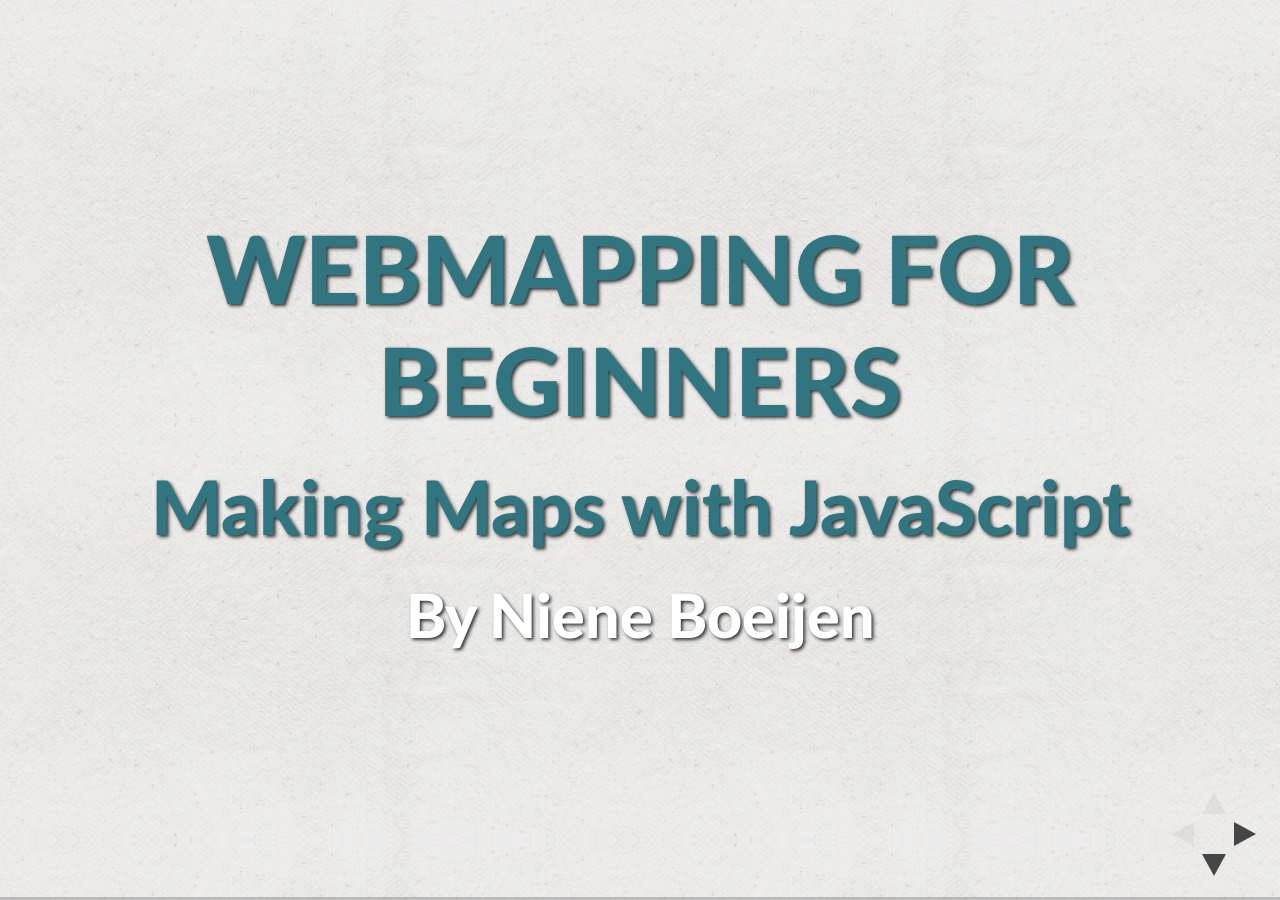
==== commit 159a669d: "small change" ====
--- a/index.html
+++ b/index.html
@@ -12,6 +12,8 @@
 	<meta name="viewport" content="width=device-width, initial-scale=1.0, maximum-scale=1.0, user-scalable=no">
 	<link rel="stylesheet" href="presentation/css/reveal.css">
 	<link rel="stylesheet" href="presentation/css/theme/webmapper.css" id="theme">
+	<script src="https://kit.fontawesome.com/1c94892226.js"></script>
+
 	<!-- Theme used for syntax highlighting of code -->
 	<link rel="stylesheet" href="presentation/lib/css/zenburn.css">
 </head>
@@ -20,7 +22,7 @@
 	<div class="reveal">
 		<div class="slides">
 			<!-- Opening & Welcome -->
-			<section data-background-image="presentation/img/background_1.png">
+			<section data-background="presentation/img/screenshot_background.png">
 				<section>
 					<h1>Webmapping for beginners</h1>
 					<h2>Making Maps with JavaScript </h2>
@@ -81,7 +83,7 @@
 					<br />
 					<br />
 					<br />
-					<p class="fragment fade-up">Data - Design - Technology</p>
+					<p style="color:#eeeeec;" class="fragment fade-up">Data - Design - Technology</p>
 				</section>
 				<section data-background-image="presentation/img//webmapperbkg.png"
 					style="color:#eeeeec; text-shadow: 0px 0px 4px #333333">
@@ -94,22 +96,64 @@
 					<br />
 					<br />
 					<br />
-					<p>We make interactive maps & geo data visualizations</p>
-					<p>Our expertise is open {source; data; standards}</p>
-					<p>We combine cartography with web technology</p>
+					<p style="color:#eeeeec;">We make interactive maps & geo data visualizations</p>
+					<p style="color:#eeeeec;">Our expertise is open {source; data; standards}</p>
+					<p style="color:#eeeeec;">We combine cartography with web technology</p>
 				</section>
 				<section data-background="presentation/img/webmapper.gif">
-					<div style="float: right; width: 70%; background-color:rgba(255,255,255,0.8);">
-						<p>Tools we use:</p>
-						<p>QGIS</p>
-						<p>PostgreSQL</p>
-						<p>GeoServer, MapServer</p>
-						<p>JavaScript: Leaflet, OpenLayers, MapboxGL, D3</p>
-						<p>Ubuntu, Linux command line tools</p>
-					</div>
+					<h3>Some things I make:</h3>
+					<p><a href="https://apps.webmapper.nl/stb-poc/#14.65/52.02566/5.16689">topographic backgroundmap</a>
+					</p>
+					<p><a href="https://apps.webmapper.nl/takemeto1943/#14.5/51.76409/5.60482">Style 1943</a></p>
+					<p><a href="https://apps.webmapper.nl/bag_3D/#15/52.09099/5.12218/-58.4/60">Bag 3D viewer</a></p>
+				</section>
+				<section>
+					<h3>Tools we use:</h3>
+					<ul style="color: #535353;">
+						<li>QGIS</li>
+						<li>PostgreSQL, PostGIS</li>
+						<li>GeoServer, MapServer, Mapproxy</li>
+						<li>JavaScript: Leaflet.js, OpenLayers, MapboxGL.js, D3.js</li>
+						<li>Ubuntu, Linux command line tools</li>
+						<li>Open data, OSM, BAG, BGT, Top10NL etc.</li>
+					</ul>
 				</section>
 				<section>
 					<h3> Internships! </h3>
+					<p> Feel free to contact us! </p>
+				</section>
+				<section>
+					<h1>Today:</h1>
+					<table style="color: #535353;">
+						<tr>
+							<td>Introduction</td>
+						</tr>
+						<tr>
+							<td>Web Mapping in general</td>
+						</tr>
+						<tr>
+							<td>Leaflet.js</td>
+						</tr>
+						<tr>
+							<td> D3.js</td>
+						</tr>
+						<tr>
+							<td colspan="2" align="center"> <b> Break! </b></td>
+						</tr>
+						<tr>
+							<td> <a href="https://github.com/NieneB/Webmapping_for_beginners/wiki/Introduction-Leaflet">Workshop
+									Leaflet.js </a></td>
+							<td> 60 min</td>
+						</tr>
+						<tr>
+							<td><a href="https://github.com/NieneB/Webmapping_for_beginners/wiki/Introduction-D3">Workshop
+									D3.js</a></td>
+							<td>60 min</td>
+						</tr>
+						<tr>
+							<td colspan="2" align="center"><b>Show & tell </b> </td>
+						</tr>
+					</table>
 				</section>
 				<section>
 					<h1>Goal of today!</h1>
@@ -125,46 +169,13 @@
 					<p>For beginners means: if you have NO knowledge of JavaScript, HTML, CSS, Leaflet.js and D3.js,
 						this workshop will help you get started!</p>
 				</section>
-				<section>
-					<h1>This is how we do it:</h1>
-					<table>
-						<tr>
-							<td>Introduction</td>
-							<td>15 min </td>
-						</tr>
-						<tr>
-							<td>Leaflet.js</td>
-							<td>15 min </td>
-						</tr>
-						<tr>
-							<td> D3.js</td>
-							<td>15 min</td>
-						</tr>
-						<tr>
-							<td colspan="2" align="center"> <b> Break! </b></td>
-						</tr>
-						<tr>
-							<td> <a href="https://github.com/NieneB/Webmapping_for_beginners/wiki/Introduction-Leaflet">Workshop
-									Leaflet.js </a></td>
-							<td> 60 min</td>
-						</tr>
-						<tr>
-							<td><a href="https://github.com/NieneB/Webmapping_for_beginners/wiki/Introduction-D3">Workshop
-									D3.js</a></td>
-							<td>60 min</td>
-						</tr>
-						<tr>
-							<td colspan="2" align="center"><b>Show & tell </b> </td>
-						</tr>
-					</table>
-				</section>
 			</section>
 			<!-- Presentation part 1 What is a Web Map? -->
 			<section>
 				<section>
 					<h1>What is a web map?</h1>
 					<p><i>Analogue paper maps</i></p>
-					<table>
+					<table style="color: #535353;">
 						<tr>
 							<th> Digital maps</th>
 							<th> VS</th>
@@ -277,6 +288,9 @@
 					<div style="float: left; width: 50%">
 						<img src="presentation/img/tile_creation.png">
 					</div>
+				</section>
+				<section>
+					<h2> the newest technology.. </h2>
 				</section>
 				<section>
 					<h1>From Raster to Vector</h1>
@@ -322,9 +336,10 @@
 				</section>
 				<section>
 					<h1>Want to know more?</h1>
-					<p><a href="https://www.mapbox.com/mapbox-gl-js/api/">MapboxGL.js</a></p>
-
-					<p><a href="http://maputnik.com/">Maputnik</a></p>
+					<p>About <a href="https://docs.mapbox.com/vector-tiles/reference/">Vector-tiles</a> from Mapbox</p>
+					<p><a href="https://docs.mapbox.com/mapbox-gl-js/api/">MapboxGL.js</a></p>
+					<p><a href="https://openmaptiles.org/">Open map tiles</a> alternative</p>
+					<p><a href="https://cartiqo.nl">Cartiqo</a> our own alternative</p>
 				</section>
 			</section>
 			<!-- Presentation part 2 Web page -->
@@ -573,7 +588,7 @@
 				</section>
 			</section>
 			<!-- Presentation part 5 Let's get started! -->
-			<section>
+			<section data-background="presentation/img/Screenshot_background3.png">
 				<section>
 					<h1> Let's Map!</h1>
 					<p>Everything is on Github</p>
@@ -591,14 +606,20 @@
 					<p>With Syntax Higlighing! </p>
 				</section>
 				<section>
-					<h4> Base map = tiles already on the internet</h4>
+					<h4>Base map = tiles already on the internet</h4>
+					<h4> Example data is provided in the github repro </h4>
 					<h4>Custom data : Feel free to use your own!</h4>
+				</section>
+				<section>
+					<h2>If you use your own data</h2>
 					<h1>NOTE:</h1>
 					<p>Not to big datasets</p>
-					<p>Export to GeoJSON: WGS84</p>
-					<p>Remove any not used attributes first!</p>
+					<p> <a href="https://www.explainxkcd.com/wiki/images/8/88/coordinate_precision.png">Coordinate
+							precision to 5!</a> </p>
+					<p>Remove any un-used attributes!</p>
+					<p>Attribute names are crucial! Simple, short. No spaces. No symbols</p>
+					<p>Export to GeoJSON: WGS84 or EPSG 4326</p>
 					<p>Points, Polygons or Lines? </p>
-					<p>Attribute names are crucial! simple, short, no spaces or symbols</p>
 				</section>
 				<section>
 					<p>Running a local server</p>
@@ -627,7 +648,7 @@
 						<p>Do not keep yourself to the assignments!! </p>
 					</div>
 				</section>
-				<section data-background-image="presentation/img/background_1.png">
+				<section>
 					<table>
 						<tr>
 							<td>
@@ -650,13 +671,13 @@
 			</section>
 
 			<!-- NEW PART PRESENTATION!!  -->
-			<section>
+			<section data-background="presentation/img/Screenshot_background2.png">
 				<section>
 					<h1>Let's have a break!</h1>
 					<img src="https://media.giphy.com/media/sYBZPHdMTBzyM/giphy.gif" height="400px">
 					<h2> 15 min </h2>
 				</section>
-				<section data-background-image="presentation/img/background_1.png">
+				<section>
 					<table>
 						<tr>
 							<td>
@@ -679,7 +700,7 @@
 			</section>
 
 			<!-- Show and Tell plus wrap up! -->
-			<section>
+			<section data-background="presentation/img/Screenshot6.png">
 				<section>
 					<h1>Show & Tell</h1>
 					<!-- <p><a href="https://tsyoungs.github.io/MyFirstWebMap/">Thea Youngs</a></p>
--- a/presentation/css/theme/webmapper.css
+++ b/presentation/css/theme/webmapper.css
@@ -43,7 +43,7 @@
   font-family: "LatoWeb", Helvetica, sans-serif;
   font-size: 38px;
   font-weight: normal;
-  color: #ffffff; }
+  color: #333333; }
 
 ::selection {
   color: #fff;
@@ -267,6 +267,7 @@
   background-color: #317581;
   padding: 5px;
   border-radius: 5px;
+  line-height: 1.5;
   text-decoration: none;
   -webkit-transition: color .15s ease;
   -moz-transition: color .15s ease;
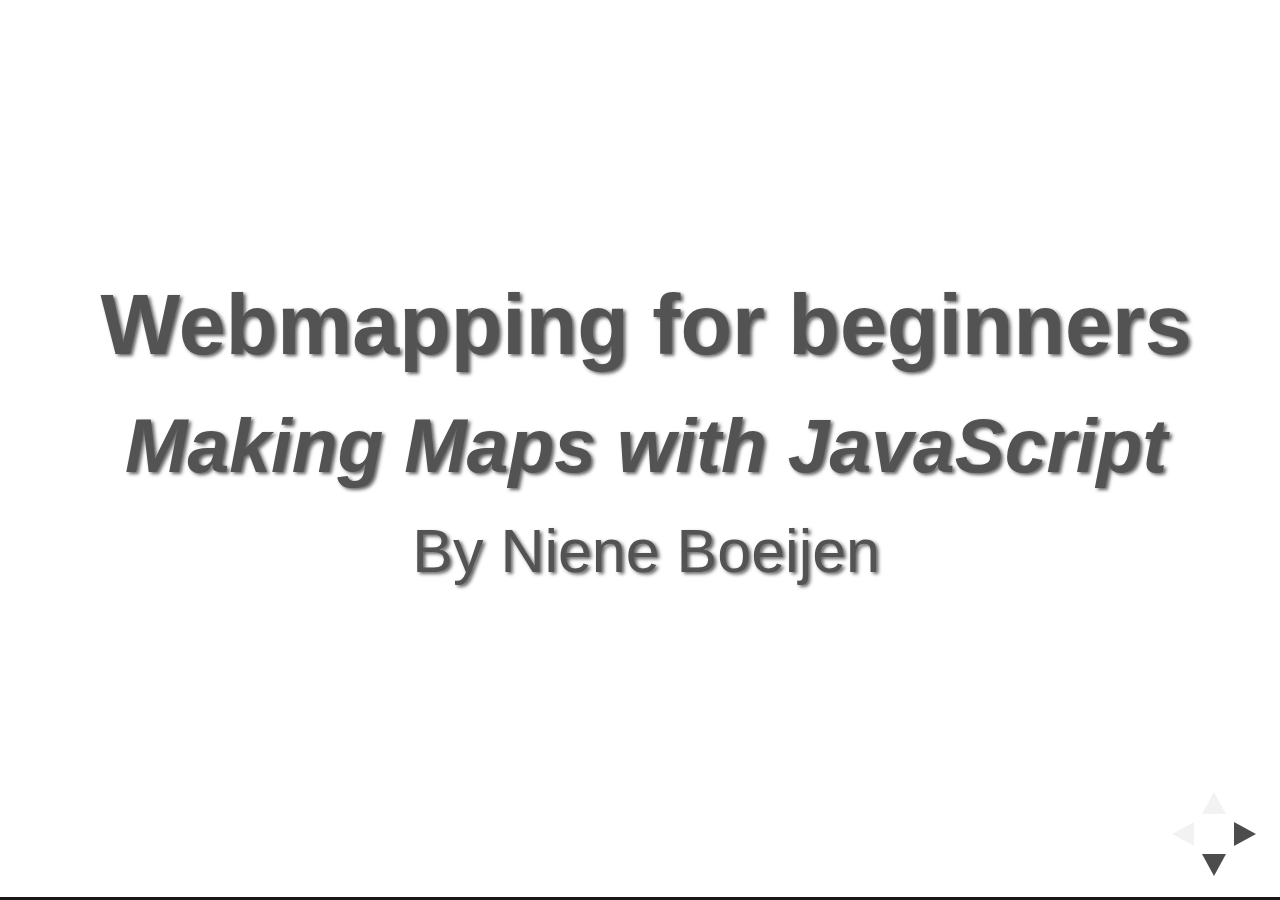
==== commit d128a35d: "update presentatie" ====
--- a/index.html
+++ b/index.html
@@ -11,7 +11,7 @@
 	<meta name="apple-mobile-web-app-title" content="Make maps with JS">
 	<meta name="viewport" content="width=device-width, initial-scale=1.0, maximum-scale=1.0, user-scalable=no">
 	<link rel="stylesheet" href="presentation/css/reveal.css">
-	<link rel="stylesheet" href="presentation/css/theme/webmapper.css" id="theme">
+	<link rel="stylesheet" href="presentation/css/theme/niene.css" id="theme">
 	<script src="https://kit.fontawesome.com/1c94892226.js"></script>
 
 	<!-- Theme used for syntax highlighting of code -->
@@ -70,45 +70,39 @@
 						<p style="color:#535353;">Internship Geo Web Visualization</p>
 						<p style="color:#535353;">Maptime Amsterdam & Utrecht</p>
 						<p style="color:#535353;">Web Cartographer</p>
+						<p style="color:#535353;">Freelance Web Map Developer</p>
 					</div>
 					<aside class="notes">
 						Full Stack Web Map Developer.
 					</aside>
 				</section>
-				<section data-background-image="presentation/img//webmapperbkg.png"
-					style=" text-shadow: 0px 0px 4px #333333">
-					<h3 style=" text-shadow: 2px 2px 4px #333333"><a href="http://webmapper.net">Webmapper</a></h3>
-					<h4 style=" color:#eeeeec; text-shadow: 2px 2px 4px #333333 ">Utrecht, the Netherlands</h4>
-					<br />
-					<br />
-					<br />
-					<br />
-					<p style="color:#eeeeec;" class="fragment fade-up">Data - Design - Technology</p>
-				</section>
-				<section data-background-image="presentation/img//webmapperbkg.png"
-					style="color:#eeeeec; text-shadow: 0px 0px 4px #333333">
-
-					<h3 style="color:#eeeeec; text-shadow: 2px 2px 4px #333333"><a
-							href="http://webmapper.net"></a>Webmapper</a></h3>
-
-					<h4 style="color:#eeeeec; text-shadow: 2px 2px 4px #333333 ">Utrecht, the Netherlands</h4>
-					<br />
-					<br />
-					<br />
-					<br />
-					<p style="color:#eeeeec;">We make interactive maps & geo data visualizations</p>
-					<p style="color:#eeeeec;">Our expertise is open {source; data; standards}</p>
-					<p style="color:#eeeeec;">We combine cartography with web technology</p>
-				</section>
-				<section data-background="presentation/img/webmapper.gif">
+				<section>
+					<h1>I am a web </br>cartographer</h1>
+					<p class="fragment appear">I make maps</p>
+					<p class="fragment appear">online </p>
+					<p class="fragment appear"> interactive</p>
+					<p class="fragment appear">Back-end to front-end</p>
+					<p class="fragment appear">Implement all through code</p>
+				</section>
+				<section>
+					<h1><a href="https://nieneb.nl">NieneB.nl</a></h1>
 					<h3>Some things I make:</h3>
-					<p><a href="https://apps.webmapper.nl/stb-poc/#14.65/52.02566/5.16689">topographic backgroundmap</a>
-					</p>
-					<p><a href="https://apps.webmapper.nl/takemeto1943/#14.5/51.76409/5.60482">Style 1943</a></p>
-					<p><a href="https://apps.webmapper.nl/bag_3D/#15/52.09099/5.12218/-58.4/60">Bag 3D viewer</a></p>
-				</section>
-				<section>
-					<h3>Tools we use:</h3>
+					<div style="float: left; width: 50%; ">
+						<a target="blank" href="https://apps.webmapper.nl/takemeto1943/#14.5/51.76409/5.60482"><img
+								src="presentation/img/Take me to 1943 - Mozilla Firefox.png" /></a>
+						<a target="blank" href="https://nieneb.github.io/coastline_example_embed/index.html"><img
+								src="presentation/img/Test Viewer WM Cloud stack - Mozilla Firefox.png" /></a>
+					</div>
+					<div style="float: right; width: 50%">
+						<a target="blank"
+							href="https://nieneb.github.io/blendmode_map/#14.5/51.81254/5.24574/-15.7"><img
+								src="presentation/img/blendmode.png" /></a>
+						<a target="blank" href="https://nieneb.github.io/mycelium/#13.2/52.35663/4.90706/10/58"><img
+								src="presentation/img/pip_kaart.png" /></a>
+					</div>
+				</section>
+				<section>
+					<h3>Tools I use:</h3>
 					<ul style="color: #535353;">
 						<li>QGIS</li>
 						<li>PostgreSQL, PostGIS</li>
@@ -119,23 +113,22 @@
 					</ul>
 				</section>
 				<section>
-					<h3> Internships! </h3>
-					<p> Feel free to contact us! </p>
-				</section>
-				<section>
 					<h1>Today:</h1>
 					<table style="color: #535353;">
 						<tr>
 							<td>Introduction</td>
 						</tr>
 						<tr>
-							<td>Web Mapping in general</td>
-						</tr>
-						<tr>
-							<td>Leaflet.js</td>
-						</tr>
-						<tr>
-							<td> D3.js</td>
+							<td>Raster tiles</td>
+						</tr>
+						<tr>
+							<td>Vector tiles</td>
+						</tr>
+						<tr>
+							<td>Web Mapping in JavaScript</td>
+						</tr>
+						<tr>
+							<td>Leaflet.js, MapboxGL.js, D3.js</td>
 						</tr>
 						<tr>
 							<td colspan="2" align="center"> <b> Break! </b></td>
@@ -143,13 +136,9 @@
 						<tr>
 							<td> <a href="https://github.com/NieneB/Webmapping_for_beginners/wiki/Introduction-Leaflet">Workshop
 									Leaflet.js </a></td>
-							<td> 60 min</td>
-						</tr>
-						<tr>
-							<td><a href="https://github.com/NieneB/Webmapping_for_beginners/wiki/Introduction-D3">Workshop
-									D3.js</a></td>
-							<td>60 min</td>
-						</tr>
+							<td> 90 min</td>
+						</tr>
+
 						<tr>
 							<td colspan="2" align="center"><b>Show & tell </b> </td>
 						</tr>
@@ -166,13 +155,19 @@
 				<section>
 					<h1> Beginners</h1>
 					<img src="https://media.giphy.com/media/AEcZfXZZNCcQU/giphy.gif" width="250px">
-					<p>For beginners means: if you have NO knowledge of JavaScript, HTML, CSS, Leaflet.js and D3.js,
+					<p>For beginners means: if you have NO knowledge of JavaScript, HTML, CSS and Leaflet.js
 						this workshop will help you get started!</p>
 				</section>
 			</section>
 			<!-- Presentation part 1 What is a Web Map? -->
 			<section>
 				<section>
+					<h1> Getting my map to the web? </h1>
+				</section>
+				<section>
+					<img src="presentation/img/desktop_web1.jpg" width="500" />
+				</section>
+				<section>
 					<h1>What is a web map?</h1>
 					<p><i>Analogue paper maps</i></p>
 					<table style="color: #535353;">
@@ -199,29 +194,55 @@
 					</table>
 					<img src="presentation/img/webmapping_4_steps.jpg">
 				</section>
-				<section data-background="presentation/img/osm.png">
+				<section data-background="presentation/img/googlecodam.png">
+					<h2><a href="google.com/maps">google.com/maps</a></h2>
+				</section>
+				<section data-background="presentation/img/osm2.png">
 					<h2><a href="openstreetmap.org">openstreetmap.org</a></h2>
 				</section>
-				<section data-background="presentation/img/google.png">
-					<h2><a href="google.com/maps">google.com/maps</a></h2>
+				<section>
+					<img src="presentation/img/muur.png" width="600" />
+				</section>
+				<section>
+					<div style="float: left; width:50%;">
+						<h3> <a href="https://www.opengeospatial.org/">Open Geospatial Consortium </a> - OGC standards
+						</h3>
+						<ul>
+							<li>WMS Web Map Service</li>
+							<li>WMTS Web Map Tile Service</li>
+							<li>WFS Web Feature Service</li>
+						</ul>
+					</div>
+					<div style="float: left; width:50%;">
+						<h3>Defacto - Community standard </h3>
+						</br>
+						<ul>
+							<li> <a href="https://developers.google.com/maps/documentation/javascript/coordinates">Google/OSM
+									(XYZ)</a></li>
+							<li>TMS Tile Map Service</li>
+							<li>QuadTrees (microsoft)</li>
+						</ul>
+					</div>
+					<!-- https://developers.google.com/maps/documentation/javascript/coordinates -->
+				</section>
+				<section data-background-image="presentation/img/cartiqo_topo.png">
+					<h1>Tiled web map</h1>
 				</section>
 				<section>
 					<h1>a little History</h1>
 					<div style="float:left; width:50%">
-						<p>Digital maps</p>
-						<p>GIS software</p>
-						<p>GIS on the Web is not user friendly.. </p>
-						<p>1996 Mapquest first with a web service! </p>
+						<p>Digital maps & GIS software</p>
+						<p class="fragment appear">1996 Mapquest first with a web service! </p>
+						<h3 class="fragment appear">But really slow to load..</h3>
 					</div>
 					<img src="presentation/img/mapquest.jpeg" style="float:right; width:50%">
 				</section>
 				<section>
-					<h4>But really slow to load..</h4>
-					<p>in 2004 Endoxon found a way for quick online mapping! <a
-							href="http://map.search.ch">map.search.ch</a></p>
+					<p>2004 - Endoxon found a way for quick online mapping! </p>
+					<p><a href="http://map.search.ch">map.search.ch</a></p>
 					<p>2005 Google Maps took over!</p>
 					<p> The solution?</p>
-					<h1 class="fragment grow">Tiles! </h1>
+					<h1 class="fragment appear">Tiles! </h1>
 				</section>
 				<section data-background="presentation/img/tiles-loading.gif">
 					<h1>Tiles</h1>
@@ -263,6 +284,16 @@
 					<img src="presentation/img/tile_creation.png">
 				</section>
 				<section>
+					<h1>Styling tiles</h1>
+					<p>styling per zoom level </p>
+					<p>Lot's and lot's of geo data! </p>
+					<p> <a href="https://mapserver.org/ogc/sld.html">SLD</a> & <a
+							href="https://www.mapserver.org/mapfile/">Mapfile</a> styling.. </p>
+				</section>
+				<section>
+					<img src="presentation/img/tile_zoom.png" />
+				</section>
+				<section>
 					<h1>Layers</h1>
 					<div style="float: left; width: 50%;">
 						<p>Base Layer</p>
@@ -290,38 +321,63 @@
 					</div>
 				</section>
 				<section>
-					<h2> the newest technology.. </h2>
-				</section>
-				<section>
-					<h1>From Raster to Vector</h1>
-					<img src="presentation/img/map-tiles-2-w800.png" />
-				</section>
-				<section>
-					<h1>Vector Tile</h1>
-					<div style="float:left; width:50%;">
-						<img src="https://mapzen.com/resources/projects/vector-tiles/square-of-math.gif">
-					</div>
-					<div style="float:right; width:50%">
-						<p> No colours</p>
-						<p> Arrays in a 256 x 256 matrix</p>
-						<p> Same tiling schema as Raster png tiles.</p>
-						<p> Binary format</p>
-						<p> Simplifies geometries</p>
-					</div>
-				</section>
-				<section>
 					<h1>Disadvantages Raster Tiles</h1>
 					<p>No interaction with objects</p>
 					<p>No information available about objects</p>
 					<p>Multiple visualizations = multiple tile sets</p>
+					<p>elaborate & hard styling syntax</p>
+				</section>
+			</section>
+			<section>
+				<section>
+					<h1>Vector Tiles</h1>
+					<p> the newest technology!</p>
+				</section>
+				<section>
+					<h1>From Raster to Vector</h1>
+					<img src="presentation/img/map-tiles-2-w800.png" />
+				</section>
+				<section>
+					<h1>Vector Tile</h1>
+					<div style="float:left; width:50%;">
+						<img src="https://mapzen.com/resources/projects/vector-tiles/square-of-math.gif">
+					</div>
+					<div style="float:right; width:50%">
+						<p> Arrays in a 256 x 256 matrix</p>
+						<p> Same tiling schema as Raster png tiles.</p>
+						<p> Binary format</p>
+						<p> No colours</p>
+						<p> Simplifies geometries</p>
+					</div>
+				</section>
+				<section>
+					<img src="presentation/img/vector_tile_creation.png" />
 				</section>
 				<section>
 					<h1>Advantages Vector tiles</h1>
-					<p> Rendering is done on client side not by the server</p>
-					<p> So different clients can style a map different</p>
-					<p> Small tile size. So faster data transfer. </p>
+					<p> Rendering is done on client side</p>
+					<p> Custom styles on client side</p>
+					<p> Small tile size. Fast</p>
 					<p> High resolution.</p>
 					<p> Direct access to feature information.</p>
+				</section>
+				<section>
+					<h1>WebGL</h1>
+					<p>the rendering happens in your browser with the help of your device's graphics processing unit
+						(GPU). </p>
+					<p>+ rotating and tilting the map (3D)</p>
+					<p> + smooth/infinite zooming</p>
+					<p>WebGL is widely supported in modern browsers</p>
+				</section>
+				<section>
+					<div style="float:left; width:50%">
+						<h4>raster tiles</h4>
+						<img src="presentation/img/pdok_raster.gif">
+					</div>
+					<div style="float:right; width:50%">
+						<h4>vector tiles</h4>
+						<img src="presentation/img/pdok_vector.gif">
+					</div>
 				</section>
 				<section>
 					<h1>Standards</h1>
@@ -347,11 +403,6 @@
 				<section>
 					<h1> So how do I make a Web Map?</h1>
 				</section>
-				<section>
-					<h1> JavaScript!</h1>
-					<p>Puts it all together,</p>
-					<p>Tiles, content, interaction</p>
-				</section>
 
 
 				<section>
@@ -371,18 +422,24 @@
 					<p>Or use <a href="https://www.codecademy.com/learn/web"> Code Academy</a></p>
 					<img src="presentation/img/html_demo.gif" width="50%">
 				</section>
-				<section>
-					<h1>a Map is a lot! </h1>
-					<p>Tiles for Base layer</p>
-					<p>Data layers, polygons, lines & points</p>
-					<p>Functionality: zoom, pan, popups, markers, routes, etc. </p>
-					<p>Interactivity</p>
-					<p>etc.</p>
-					<h2 class="fragment fade-in">JavaScript Libraries! </h2>
-				</section>
-				<section>
-					<h1>Maps with JavaScript</h1>
-					<img src="presentation/img/web_map_building_blocks.png" height=" 50%">
+				<section class="achtergrondje">
+					<h2>a map is a lot! </h2>
+					<ul>
+						<li>Map Interface and Interaction</li>
+						<li>Zoom, panning, clicking etc.</li>
+						<li>Map events</li>
+						<li>popups markers</li>
+						<li>Tiles (raster/vector) as Base Layer</li>
+						<li>Additional Data </li>
+						<li>File (GeoJSON)</li>
+						<li>WMS,WFS</li>
+						<li>Tiles</li>
+					</ul>
+				</section>
+				<section>
+					<h1> JavaScript!</h1>
+					<p>Puts it all together,</p>
+					<p>Tiles, content, interaction</p>
 				</section>
 				<section>
 					<h1>JavaScript Library</h1>
@@ -393,17 +450,73 @@
 						functionality.
 					</p>
 				</section>
-				<section>
+
+				<section data-background-image="presentation/img/logo_js_lib.png" data-background-size=75 %>
 					<h1>JavaScript Libraries for Mapping</h1>
-					<p><a href="https://openlayers.org/">OpenLayers</a>
-						<p class="fragment grow"><a href="http://leafletjs.com/">Leaflet.js</a></p>
-						<p class="fragment grow"><a href="https://d3js.org/">D3.js</a></p>
-						<p><a href="https://developers.google.com/maps/documentation/javascript/">Google Maps</a>
-						</p>
-						<p><a href="https://www.mapbox.com/mapbox.js/api/v3.1.1/">MapboxGL.js</a></p>
-						<p><a href="https://developer.here.com/develop/javascript-api">HERE Maps</a></p>
-				</section>
-				<section>
+					<ul>
+						<li><a href="https://openlayers.org/">OpenLayers</a> </li>
+						<li><a href="http://leafletjs.com/">Leaflet.js</a> </li>
+						<li><a href="https://d3js.org/">D3.js</a> </li>
+						<li><a href="">Turf.js</a> </li>
+						<li> <a href="https://developers.arcgis.com/javascript/">ArcGIS Javascript API</a> </li>
+						<li><a href="https://www.mapbox.com/mapbox.js/api/v3.1.1/">MapboxGL.js</a></li>
+						<li> <a href="https://github.com/tangrams/tangram">Tangram</a< /li>
+						<li> <a href="https://carto.com">CARTO</a></li>
+						<li><a href="https://developer.here.com/develop/javascript-api">HERE Maps</a></li>
+						<li><a href="https://developers.google.com/maps/documentation/javascript/">Google Maps API</a>
+						</li>
+					</ul>
+				</section>
+				<section>
+					<p>When to use what?! </p>
+					<img src="https://media.giphy.com/media/142na7ROkljwKA/giphy.gif" width="500" />
+				</section>
+				<section>
+
+					<p class="fragment appear"><a href="http://leafletjs.com/">Leaflet.js</a> for simple light weight
+						raster web
+						maps</p>
+					<p class="fragment appear"><a href="https://openlayers.org/">OpenLayers</a> for more elaborate
+						raster web map
+						with more functionality </p>
+					<p class="fragment appear"> <a href="https://developers.arcgis.com/javascript/">ArcGIS Javascript
+							API</a> if
+						your client uses ESRI software </p>
+					<p class="fragment appear"><a href="https://d3js.org/">D3.js</a> for data driven info graphics</p>
+
+				</section>
+				<section>
+					<p class="fragment appear"><a href="https://www.mapbox.com/mapbox.js/api/v3.1.1/">MapboxGL.js</a>
+						for vector
+						tiles</p>
+					<p class="fragment appear"> <a href="https://github.com/tangrams/tangram">Tangram</a> for vector
+						tiles
+						alternative</p>
+					<p class="fragment appear"> <a href="https://www.mapbox.com/">Mapbox Studio</a> for easy cloud
+						solutions</p>
+					<p class="fragment appear"> <a href="https://carto.com">CARTO</a> and buisness intellegence & cloud
+						solutions
+					</p>
+					<p class="fragment appear"><a href="https://developer.here.com/develop/javascript-api">HERE Maps</a>
+						and <a href="https://developers.google.com/maps/documentation/javascript/">Google Maps
+							API</a> for navigation, Google services and commercial goals</p>
+					<p class="fragment appear"><a href="">Turf.js</a> for geospatial computation in the browser</p>
+				</section>
+				<section>
+					<h1>Main considerations</h1>
+					<p>Open source vs closed source</p>
+					<p>Amount of Interactivity or GIS functionality</p>
+					<p>Amount of data to show</p>
+					<p>Raster vs Vector </p>
+					<p>projection</p>
+				</section>
+				<section>
+					<h1>Let's look at:</h1>
+					<p>Leaflet for Raster tile maps</p>
+					<p>MapboxGL.js for Vector Tile maps </p>
+					<p>D3.js for geo data visualizations</p>
+				</section>
+				<!-- <section>
 					<h1>Maker-driven vs User-driven view</h1>
 					<h2>Interactive</h2>
 					<a
@@ -420,31 +533,32 @@
 					<h1>Maker-driven: D3.js</h1>
 					<p>Interactive</p>
 					<p>Graphic</p>
-					<p>More about coordinate systems and projections</p>
-					<!-- <iframe src="d3-js/04_visualisation.html" style="width:100%; height:300px;"> </iframe> -->
-				</section>
+					<p>More about coordinate systems and projections</p> -->
+				<!-- <iframe src="d3-js/04_visualisation.html" style="width:100%; height:300px;"> </iframe> -->
+				<!-- </section>
 				<section>
 					<h1>User-driven: Leaflet.js</h1>
 					<p>Tiled Web Map</p>
 					<p>Static Background. Raster based</p>
-					<p>Interactive layers</p>
-					<!-- <iframe src="leaflet-js/04_geojson.html" style="width:100%; height:400px;"> </iframe> -->
-				</section>
+					<p>Interactive layers</p> -->
+				<!-- <iframe src="leaflet-js/04_geojson.html" style="width:100%; height:400px;"> </iframe> -->
+				<!-- </section>
 				<section>
 					<h1>User-driven: MapboxGL.js</h1>
 					<p>Customized Background map </p>
 					<p>Interactive Data</p>
-					<p>WebGL rendering!</p>
-					<!-- <iframe src="mapbox-gl-js/05_custom_map_extrusion.html#10/50.87/5.9/-62/60" -->
-					<!-- style="width:100%; height:400px;"> -->
-					<!-- </iframe> -->
-				</section>
+					<p>WebGL rendering!</p> -->
+				<!-- <iframe src="mapbox-gl-js/05_custom_map_extrusion.html#10/50.87/5.9/-62/60" -->
+				<!-- style="width:100%; height:400px;"> -->
+				<!-- </iframe> -->
+				<!-- </section> -->
 			</section>
 			<!-- Presentation part 3 Leaflet.js -->
 			<section>
 				<section>
 					<h1>Leaflet.js</h1>
-					<a href="http://leafletjs.com"><img src="presentation/img/leaflet-logo.png"></a>
+					<a target="blank" href="http://leafletjs.com"><img src="presentation/img/leaflet-logo.png"
+							width="300" /></a>
 					<p>An Open-Source JavaScript Library for Mobile-Friendly Interactive Maps</p>
 					<blockquote> simplicity, performance and usability </blockquote>
 				</section>
@@ -460,36 +574,86 @@
 					<p>Provide data for you.</p>
 					<p>Provide the basemap.</p>
 					<p>Its not GIS</p>
-					<h2 class="fragment fade-in">Leaflet is a framework </h2>
-				</section>
-				<!-- <section>
-					<h1>Some examples</h1>
-					<p>http://spatial.ly/2017/03/mapping-european-population/</p>
-					<iframe src="http://dataviz.spatial.ly/European_Population_Density.html"
-						style="width:100%; height:300px;"> </iframe>
-				</section> -->
-				<section>
-					<h1>Gimme the code!</h1>
-					<p>Include in HTML head</p>
+					<p>Leaflet is a framework </p>
+				</section>
+				<section>
+					<h1> Raster tile base map providers</h1>
+					<img src="presentation/img/raster.png" width="300px">
+					<ul>
+						<li> <a target="blank" href="http://leaflet-extras.github.io/leaflet-providers/preview/">
+								Overview Leaflet
+								providers</a> </li>
+						<li> <a target="blank"
+								href="https://www.pdok.nl/introductie/-/article/basisregistratie-topografie-achtergrondkaarten-brt-a-">PDOK
+								Basemaps</a></li>
+						<li> <a href="http://maps.stamen.com/#terrain/12/37.7706/-122.3782"> Stamen maps </a></li>
+						<li><a href="https://map5.nl/"> map5.nl</a></li>
+						<li> <a href="https://maptiler.nl/">Maptiler </a></li>
+					</ul>
+				</section>
+				<section>
+					<a href="https://www.pdok.nl/"><img src="presentation/img/pdok.jpg" width="500" /></a>
+					<p><a href="https://www.nationaalgeoregister.nl/geonetwork/srv/dut/catalog.search">Nationaal geo
+							register </a>
+					</p>
+				</section>
+				<section>
+					<h4><a href="https://leafletjs.com/examples/quick-start/"> Leaflet quickstart </a></h4>
+					<pre><code data-trim>
+						  <link rel="stylesheet" href="https://unpkg.com/leaflet@1.6.0/dist/leaflet.css"/>
+						  <script src="https://unpkg.com/leaflet@1.6.0/dist/leaflet.js"></script>
+						</code></pre>
 					<pre><code data-trim >
-<link rel="stylesheet" href="https://unpkg.com/leaflet@1.5.1/dist/leaflet.css"/>
-<script src="https://unpkg.com/leaflet@1.5.1/dist/leaflet.js"></script>
+						  <div id="mapid" style="width: 400px; height: 180px;"></div>
 						</code></pre>
-					<p>HTML body</p>
-					<pre><code data-trim > <div id="mapid"></div> </code></pre>
-					<p>CSS</p>
-					<pre><code data-trim data-noescape>#mapid { height: 180px; }</code></pre>
-				</section>
-				<section>
-					<h2>JavaScript</h2>
+				</section>
+				<section>
 					<pre><code data-trim data-noescape>
-var map = L.map('map').setView([51.505, -0.09], 13);
-
-L.tileLayer('http://{s}.tile.osm.org/{z}/{x}/{y}.png', {
-    attribution: '&copy; <a href="http://osm.org/copyright">OpenStreetMap</a> contributors'
-}).addTo(map);
-</code></pre>
-				</section>
+						  let map = L.map('mapid').setView([51.505, -0.09], 13);
+						  
+						  L.tileLayer('http://{s}.tile.osm.org/{z}/{x}/{y}.png', {
+							attribution: '&copy; OpenStreetMap contributors'
+						  }).addTo(map);
+						</code></pre>
+				</section>
+				<section>
+					<h1>Adding data layers</h1>
+					<p>WMS, WFS (slow)</p>
+					<p>GeoJSON</p>
+					<pre><code data-trim data-noescape>
+						  let marker = L.marker([52.372825, 4.900321]).addTo(map);
+						  
+						  // ADD a WMS layer
+						  let cbs = L.tileLayer.wms('https://geodata.nationaalgeoregister.nl/wijkenbuurten2018/wms', {
+							'layers': 'cbs_buurten_2018',
+							'styles': 'wijkenbuurten2018:wijkenbuurten_thema_buurten_gemeentewijkbuurt_percentage_eenpersoonshuishoudens',
+							'srs': 'EPSG:28992',
+							'format': 'image/png',
+							'transparent': true,
+							'opacity': 0.5
+						  }).addTo(map);
+						</code></pre>
+				</section>
+				<section>
+					<h1>Layers</h1>
+					<div style="float: left; width: 50%;">
+						<p>Base Layer</p>
+						<p>Raster</p>
+						<img src="presentation/img/raster.png" width="500px" />
+					</div>
+					<div style="float: right; width: 50%;">
+						<p>Data Layer / Feature Layer</p>
+						<p>Vector</p>
+						<img src="presentation/img/vector_types.png" width="500px" />
+					</div>
+				</section>
+				<section>
+					<h1>Projections</h1>
+					<p><a href="https://kartena.github.io/Proj4Leaflet/">Proj4Leaflet</a></p>
+					<p><a href="http://proj4js.org/">Proj4js</a></p>
+					<p> Use EPSG:28992 > Government in Netherlands obliged to use it! </p>
+				</section>
+				<section data-background-iframe="https://nieneb.github.io/Test_myfirstwebmap_leaflet2/"></section>
 				<section>
 					<h1>What will we do?</h1>
 					<p>Add a <a href="http://leaflet-extras.github.io/leaflet-providers/preview/">Base Map</a></p>
@@ -499,7 +663,127 @@
 					<!-- <iframe src="workshop/leaflet/index.html" style="width:100%; height:300px;"> </iframe> -->
 				</section>
 			</section>
-
+			<section>
+				<!-- Mapbox GL JS-->
+				<section>
+					<h1>MapboxGL.js</h1>
+					<img src="presentation/img/mapbox.jpeg" width="500">
+				</section>
+				<section>
+					<p>Developed by:</p>
+					<img src="https://cdn-images-1.medium.com/max/1600/0*ok6yuDnTx4o2PSFx.png" width="400">
+					<p><a href="https://www.mapbox.com/mapbox-gl-js/api/">mapbox-gl-js api</a></p>
+					<p><a href="https://www.mapbox.com/mapbox-gl-js/style-spec">mapbox style spec</a></p>
+				</section>
+				<!-- <section>
+						<img src="presentation/img/webmap/vector_tile_creation.png">
+					  </section> -->
+				<section>
+					<img src="presentation/img/tiles_styles_sprites_glyphs.png">
+				</section>
+				<section>
+					<h4><a href="https://docs.mapbox.com/mapbox-gl-js/overview/">mapbox-gl.js overview</a></h4>
+					<pre><code data-trim>
+						  <script src='https://api.mapbox.com/mapbox-gl-js/v1.7.0/mapbox-gl.js'></script>
+						  <link href='https://api.mapbox.com/mapbox-gl-js/v1.7.0/mapbox-gl.css' rel='stylesheet' />
+						</code></pre>
+					<pre><code data-trim>
+						  <div id='map-container' style='width: 400px; height: 300px;'></div>
+						</code></pre>
+				</section>
+				<section>
+					<pre><code data-trim data-noescape>
+						  mapboxgl.accessToken = 'yourowntoken';
+						  let map = new mapboxgl.Map({
+							container: 'map-container',
+							style: 'style.json',
+							hash: true,
+							zoom: 11,
+							pitch: 60,
+							bearing: 62.4,
+							center: [ 4.8, 52.4]
+						  });
+						</code></pre>
+				</section>
+				<section>
+					<h1> style.json</h1>
+					<pre><code data-trim data-noescape>
+						  {
+							"version": 8,
+							"name": "Mijn eigen Stijl",
+							"sprite": "url",
+							"glyphs": "url/{fontstack}/{range}.pbf",
+							"sources": {...},
+							"layers": [
+							{
+							  "id": "background",
+							  "type": "background",
+							  "paint": { "background-color":"#FFFFFF" }
+							},
+							{
+							  "id":"water",
+							  "source": "osm",
+							  "source-layer":"water",
+							  "paint":{
+								"fill-color":"#0000ff"
+							  }
+							},
+							{...}
+							]
+						  }
+						</code></pre>
+				</section>
+				<section>
+					<h1>Layers or layers ??? </h1>
+					<p>Source</p>
+					<p>Data layers in tile</p>
+					<p>Style layer in style</p>
+					<p>Leaflet every source is a layer</p>
+					<div style="float: left; height:300px;">
+						<img src="https://media.giphy.com/media/3o7TKotoInxXzk7Oq4/giphy.gif" />
+					</div>
+					<div style="float: right; height:300px;">
+						<img src="presentation/img/geo/elevation_map.jpg" />
+					</div>
+				</section>
+				<section>
+					<h1>Vector Tile providers</h1>
+					<ul>
+						<li><a href="https://www.mapbox.com">Mapbox </a></li>
+						<li><a href="https://maptiler.nl/">Maptiler </a></li>
+						<li> <a href="https://www.ordnancesurvey.co.uk/business-government/products/open-zoomstack">OpenZoomStack
+							</a></li>
+						<li> <a
+								href="https://enterprise.arcgis.com/en/server/latest/publish-services/windows/vector-tile-services.htm">ESRI
+							</a></li>
+						<li><a href="https://cartiqo.nl">Cartiqo</a></li>
+						<li>PDOK? .. </li>
+					</ul>
+				</section>
+				<section>
+					<h1>Generators</h1>
+					<div style="float:left; width:50%;">
+						<img src="http://erictheise.com/geostack-deck/images/Map-nik-cake-osm-7.png">
+					</div>
+					<div style="float:right; width:50%;">
+						<p><a href="http://tegola.io/">Tegola </a></p>
+						<p><a href="https://github.com/mapbox/tippecanoe">TippeCanoe</a></p>
+						<p><a href="http://docs.geoserver.org/latest/en/user/extensions/vectortiles/tutorial.html">GeoServer
+							</a></p>
+						<p> <a href="https://github.com/pka/t-rex">T-rex</a></p>
+						<p><a href="http://postgis.net/docs//ST_AsMVT.html">PostGIS MVT</a></p>
+						<p><a href="https://github.com/mapbox/awesome-vector-tiles">More </a> command line tools</p>
+					</div>
+				</section>
+				<section>
+					<h1> Use MapboxGL.js for</h1>
+					<p>Customized background maps</p>
+					<p>Interactive data </p>
+					<p>WebGL rendering</p>
+				</section>
+				<section data-background-iframe="https://apps.webmapper.nl/bag_3D/#15/52.09099/5.12218/-58.4/60">
+				</section>
+			</section>
 			<section>
 				<section>
 					<h1>D3.js</h1>
@@ -579,12 +863,94 @@
 					<h1>Examples</h1>
 					<a href="https://github.com/mbostock/d3/wiki/Gallery"> gallery</a>
 				</section>
-				<section>
-					<h1>What will we do?</h1>
-					<p>Making a simple map, countries as polygons</p>
-					<p>Adding Point data, Style data driven</p>
-					<p>Adding legends and graphs based on the same data</p>
-					<!-- <iframe src="workshop/d3/index_step1.html" style="width:100%; height:300px;"> </iframe> -->
+
+			</section>
+			<section data-background-image="presentation/img/Screenshot_background3.png">
+				<section data-background="presentation/img/Sat-Nav-vs-Map.jpg">
+					<div style="float:right; width:462px; height:650px; margin-right:0px;">
+						<img class="fragment fade-out" data-fragment-index="0"
+							src="presentation/img/new_cartographers.png" width="462" height="615"
+							style="position:absolute;top:0;right:0;">
+						<img class="fragment fade-in" data-fragment-index="0"
+							src="presentation/img/new_cartographers2.png" width="462" height="615"
+							style="position:absolute;top:0;right:0;">
+						<small><a href="http://www.sciencemag.org/careers/2013/03/new-cartographers"
+								style="position:absolute;bottom:0;right:0;">[source]</a></small>
+					</div>
+					<aside class="notes">
+						leuk blog artikel over
+						</br> Science Magazine website.
+						</br>
+						Techniek veranderd >> vakgebied ook!!
+					</aside>
+				</section>
+				<section>
+					We no longer go to maps to find out where we are. Instead, we tell maps where we are and they
+					form around us
+					on the
+					fly.
+					<small><a href="https://inthesetimes.com/article/3524/the_new_cartographers/">[source]</a></small>
+					<aside class="notes">
+						Blog These Times.
+						</br>
+						Andere technieken. Niet alleen maar Design..
+					</aside>
+				</section>
+				<section>
+					<h1>What is going on?</h1>
+					<li>Mass consumption</li>
+					<li> No niche </li>
+
+					<li>Open source sofware</li>
+					<li>Open data</li>
+					<li> interaction, Customized </li>
+					<li>speed scalability</li>
+					<small>
+						<a href="https://nextcity.org/features/view/the-new-cartographers">[source]</a>
+					</small>
+				</section>
+				<section>
+					<div style="background-color: rgba(255,255,255,0.8); padding:20px;">
+						</br>
+						<q>The realization of the interactive map as an experience, not just a map design.</q>
+						<small>
+							<a href="https://www.slideshare.net/jatorre/siglibre-english-17036935">[source]</a>
+						</small>
+					</div>
+					<aside class="notes">
+						Wat is web mapping geworden:</br>
+						We ontwerpen interactief. op data. Meerdere zoom levels. Geen legenda's. Met klik
+						interacties om meer info
+						te laten
+						zien. De gebruiker
+						bepaalt wat hij ziet op een kaart. Niet meer de cartograaf...
+						</br>
+						Gebruiksvriendelijkeheid.
+						</br>
+						Realiseeren dat een kaart meer is dan cartografie.
+					</aside>
+				</section>
+				<section>
+					<ol>
+						<li>You need to be able to <b>find, manipulate, and store spatial and non-spatial data</b>.
+						</li>
+						<li>You need to be able to design a functional and <b> attractive cartographic
+								representation</b> of that
+							data as well as the <b>UI controls</b> to operate it</li>
+						<li>You need to be able to implement that design through <b>code</b></li>
+					</ol>
+					<p>
+						<a
+							href="https://www.axismaps.com/blog/2012/09/advice-to-the-aspiring-interactive-cartographer/">source
+						</a>
+					</p>
+				</section>
+				<section>
+					<h1>Everybody loves beautifull maps!</h1>
+					<img src="presentation/img/blendmodemap_2.gif" width="80%" />
+					<p><a
+							href="https://nieneb.github.io/blendmode_map/#14.5/51.81254/5.24574/-15.7">nieneb.github.io/blendmode_map/</a>
+					</p>
 				</section>
 			</section>
 			<!-- Presentation part 5 Let's get started! -->
@@ -607,7 +973,7 @@
 				</section>
 				<section>
 					<h4>Base map = tiles already on the internet</h4>
-					<h4> Example data is provided in the github repro </h4>
+					<h4>Example data is provided in the github repro </h4>
 					<h4>Custom data : Feel free to use your own!</h4>
 				</section>
 				<section>
@@ -719,10 +1085,6 @@
 				<section>
 					<table>
 						<tr>
-							<td><a href="niene@webmapper.net"><i class="fa fa-envelope"> </i>niene@webmapper.net</a>
-							</td>
-						</tr>
-						<tr>
 							<td><a href="https://twitter.com/BNiene"><i class="fab fa-twitter-square">
 									</i>@BNiene</a></td>
 						</tr>
@@ -749,6 +1111,7 @@
 					<h1>Thanks to:</h1>
 					<p>In random order:</p>
 					<div style="float: left; width: 50%">
+						<p style="font-size: 10pt; ">Webmapper</p>
 						<p style="font-size: 10pt; ">All contributors from Mapschool.io</p>
 						<p style="font-size: 10pt;">Maptime Boston</p>
 						<p style="font-size: 10pt;">Lyzi Diamond</p>
--- a/presentation/css/theme/niene.css
+++ b/presentation/css/theme/niene.css
@@ -0,0 +1,382 @@
+/**
+ * My own theme for reveal.js.
+ */
+
+ @import url(../../lib/font/montserrat_web/stylesheet.css)
+ /* @import url(../../lib/font/Lato2OFLWeb/Lato/latofonts.css); */
+ @import url(../../lib/font/cartiqo/cartiqo.css);
+
+
+
+/*********************************************
+* COLORS
+*********************************************/
+.reveal{
+  --main-color: #535353;
+  --theme-color: #939393;
+  --accent-color: #E5B700;
+  --background-color: #f9f9f9;
+  --shadow-color: #636363;
+  --controls-color: #E5B700;
+}
+
+
+section.has-dark-background, section.has-dark-background h1, section.has-dark-background h2, section.has-dark-background h3, section.has-dark-background h4, section.has-dark-background h5, section.has-dark-background h6 {
+  color: #222; }
+/*********************************************
+ * Cartiqo STYLES
+ *********************************************/
+
+.cartiqo {
+    font-family: "cartiqo", "LatoWeb", Helvetica, sans-serif;
+    color: var(--background-color);
+    font-size: 3.2em;
+    padding: 0px;
+    line-height: 1;
+}
+
+/*********************************************
+ * GLOBAL STYLES
+ *********************************************/
+
+body {
+  background-image: url('../../backgrounds/exclusive-paper.png');
+}
+.patternBackground{
+    background-image: url('../../backgrounds/hexellence.png');
+    background-color: var(--background-color);
+}
+
+.takeaway {
+    background-image: url('../../backgrounds/hexellence.png');
+    background-color: var(--theme-color);
+    padding: 15px;
+    text-align: left;
+    text-shadow: 2px 2px var(--shadow-color);
+}
+
+.reveal {
+  font-family: "Montserrat", Helvetica, sans-serif;
+  font-size: 38px;
+  font-weight: normal;
+  color: var(--main-color); }
+
+::selection {
+  color: var(--background-color);
+  background: var(--main-color);
+  text-shadow: none; }
+
+.reveal .slides > section,
+.reveal .slides > section > section {
+  line-height: 1.3;
+  font-weight: inherit;
+}
+
+.reveal .slides {
+    /* box-shadow: 0px 0px 2px rgba(0, 0, 0, 0.2); */
+    padding: 5px;
+    border-radius: 20px;
+}
+
+/*********************************************
+ * Animation
+ *********************************************/
+
+ @keyframes bounceIn {
+  0% {
+    transform: scale(0.1);
+    opacity: 0;
+  }
+  60% {
+    transform: scale(1.2);
+    opacity: 1;
+  }
+  100% {
+    transform: scale(1);
+  }
+}
+
+#animateBounce{
+  /* mix-blend-mode: color-burn; */
+  animation: bounceIn 2s infinite alternate;
+
+}
+
+/*********************************************
+ * HEADERS
+ *********************************************/
+.reveal h1,
+.reveal h2,
+.reveal h3,
+.reveal h4,
+.reveal h5,
+.reveal h6 {
+  margin: 0 0 20px 0;
+  color: var(--main-color);
+  font-family: "Montserrat", Helvetica, sans-serif;
+  line-height: 1.2;
+  letter-spacing: normal;
+  word-wrap: break-word;
+  text-shadow: 2px 2px 3px var(--shadow-color);
+}
+
+.reveal h1 {
+  font-size: 1.8em;
+  /* text-transform: uppercase; */
+  font-weight: 800;
+}
+
+.reveal h2 {
+  font-size: 1.6em;
+  font-weight: 800;
+  font-style: italic;
+}
+
+.reveal h3 {
+  font-size: 1.3em;
+}
+
+.reveal h4 {
+  font-size: 1em;
+  text-shadow: none; }
+
+
+.iconlinks{
+  position: absolute;
+  top:-340px;
+  right:-170px;
+  text-decoration: underline;
+  text-transform: lowercase;
+}
+
+.fa {
+  color: var(--accent-color);
+}
+.fab {
+  color: var(--accent-color);
+}
+/*********************************************
+ * OTHER
+ *********************************************/
+.reveal p {
+  margin: 20px 0;
+  line-height: 1.3;
+}
+
+/* Ensure certain elements are never larger than the slide itself */
+.reveal img,
+.reveal video,
+.reveal iframe {
+  max-width: 85%;
+  max-height: 85%;
+}
+
+.reveal strong,
+.reveal b {
+  font-weight: bold; }
+
+.reveal em {
+  font-style: italic; }
+
+.reveal ol,
+.reveal dl,
+.reveal ul {
+  display: inline-block;
+  text-align: left;
+  margin: 0 0 0 1em; }
+
+.reveal ol {
+  list-style-type: decimal; }
+
+.reveal ul {
+  list-style-type: disc; }
+
+.reveal ul ul {
+  list-style-type: square; }
+
+.reveal ul ul ul {
+  list-style-type: circle; }
+
+.reveal ul ul,
+.reveal ul ol,
+.reveal ol ol,
+.reveal ol ul {
+  display: block;
+  margin-left: 40px; }
+
+.reveal dt {
+  font-weight: bold; }
+
+.reveal dd {
+  margin-left: 40px; }
+
+.reveal q,
+.reveal blockquote {
+  quotes: none; }
+
+.reveal blockquote {
+  display: block;
+  position: relative;
+  width: 70%;
+  margin: 20px auto;
+  padding: 5px;
+  font-size: 0.8em;
+  font-style: italic;
+  background: rgba(255, 255, 255, 0.5);
+  box-shadow: 0px 0px 2px rgba(0, 0, 0, 0.2); }
+
+.reveal blockquote p:first-child,
+.reveal blockquote p:last-child {
+  display: inline-block; }
+
+.reveal q {
+  font-style: italic; }
+
+.reveal pre {
+  display: block;
+  position: relative;
+  width: 90%;
+  margin: 20px auto;
+  text-align: left;
+  font-size: 0.55em;
+  font-family: monospace;
+  line-height: 1.2em;
+  word-wrap: break-word;
+  box-shadow: 0px 0px 6px rgba(0, 0, 0, 0.3); }
+
+.reveal code {
+  font-family: monospace; }
+
+.reveal pre code {
+  display: block;
+  padding: 5px;
+  overflow: auto;
+  max-height: 400px;
+  word-wrap: normal; }
+
+.reveal table {
+  margin: auto;
+  border-collapse: collapse;
+  border-spacing: 0; }
+
+.reveal table th {
+  font-weight: bold; }
+
+.reveal table th,
+.reveal table td {
+  text-align: left;
+  padding: 0.2em 0.5em 0.2em 0.5em;
+  border-bottom: 1px solid; }
+
+.reveal table th[align="center"],
+.reveal table td[align="center"] {
+  text-align: center; }
+
+.reveal table th[align="right"],
+.reveal table td[align="right"] {
+  text-align: right; }
+
+.reveal table tbody tr:last-child th,
+.reveal table tbody tr:last-child td {
+  border-bottom: none; }
+
+.reveal sup {
+  vertical-align: super; }
+
+.reveal sub {
+  vertical-align: sub; }
+
+.reveal small {
+  display: inline-block;
+  font-size: 0.6em;
+  line-height: 1.2em;
+  vertical-align: top; }
+
+.reveal small * {
+  vertical-align: top; }
+
+/*********************************************
+ * LINKS
+ *********************************************/
+.reveal a {
+  color: var(--main-color);
+  text-shadow: none;
+  font-weight: 500;
+  padding: 5px;
+  text-decoration: underline;
+  -webkit-transition: color .15s ease;
+  -moz-transition: color .15s ease;
+  transition: color .15s ease;
+  text-transform: lowercase;
+}
+
+.reveal a:hover {
+  /* background-color: var(--background-color) !important; */
+  color: var(--accent-color) !important;
+  border: none;
+  text-shadow: 2px 2px 3px var(--shadow-color);
+  -webkit-transition: color .15s ease;
+  -moz-transition: color .15s ease;
+  transition: color .15s ease;
+}
+
+.reveal a:visited {
+  background-color: var(--shadow-color);
+  color: var(--main-color) ;
+  text-shadow: none;
+  border: none;
+}
+
+.reveal .roll span:after {
+  color: var(--background-color);
+  background: var(--theme-color); }
+
+/*********************************************
+ * IMAGES
+ *********************************************/
+.reveal section img {
+  margin: 15px 0px;
+  background: rgba(255, 255, 255, 0.12);
+  border: 0px solid #222;
+  box-shadow: 0 0 0px rgba(0, 0, 0, 0.15); }
+
+.reveal section img.plain {
+  border: 0;
+  box-shadow: none; }
+
+.reveal .noBackground{
+    background-color: transparent !important;
+}
+.reveal .noBackground:hover{
+    background-color: transparent !important;
+}
+.reveal a img {
+  background-color: transparent;
+  -webkit-transition: all .15s linear;
+  -moz-transition: all .15s linear;
+  transition: all .15s linear; }
+
+.reveal a:hover img {
+  box-shadow: 2px 2px 20px rgba(0, 0, 0, 0.55);
+  background-color: transparent !important;
+}
+
+/*********************************************
+ * NAVIGATION CONTROLS
+ *********************************************/
+
+ .reveal .controls {
+  color: var(--controls-color);
+}
+
+/*********************************************
+ * PROGRESS BAR
+ *********************************************/
+.reveal .progress {
+  background: rgba(0, 0, 0, 0.9); }
+
+.reveal .progress span {
+  background: var(--controls-color);
+  -webkit-transition: width 800ms cubic-bezier(0.26, 0.86, 0.44, 0.985);
+  -moz-transition: width 800ms cubic-bezier(0.26, 0.86, 0.44, 0.985);
+  transition: width 800ms cubic-bezier(0.26, 0.86, 0.44, 0.985); }
